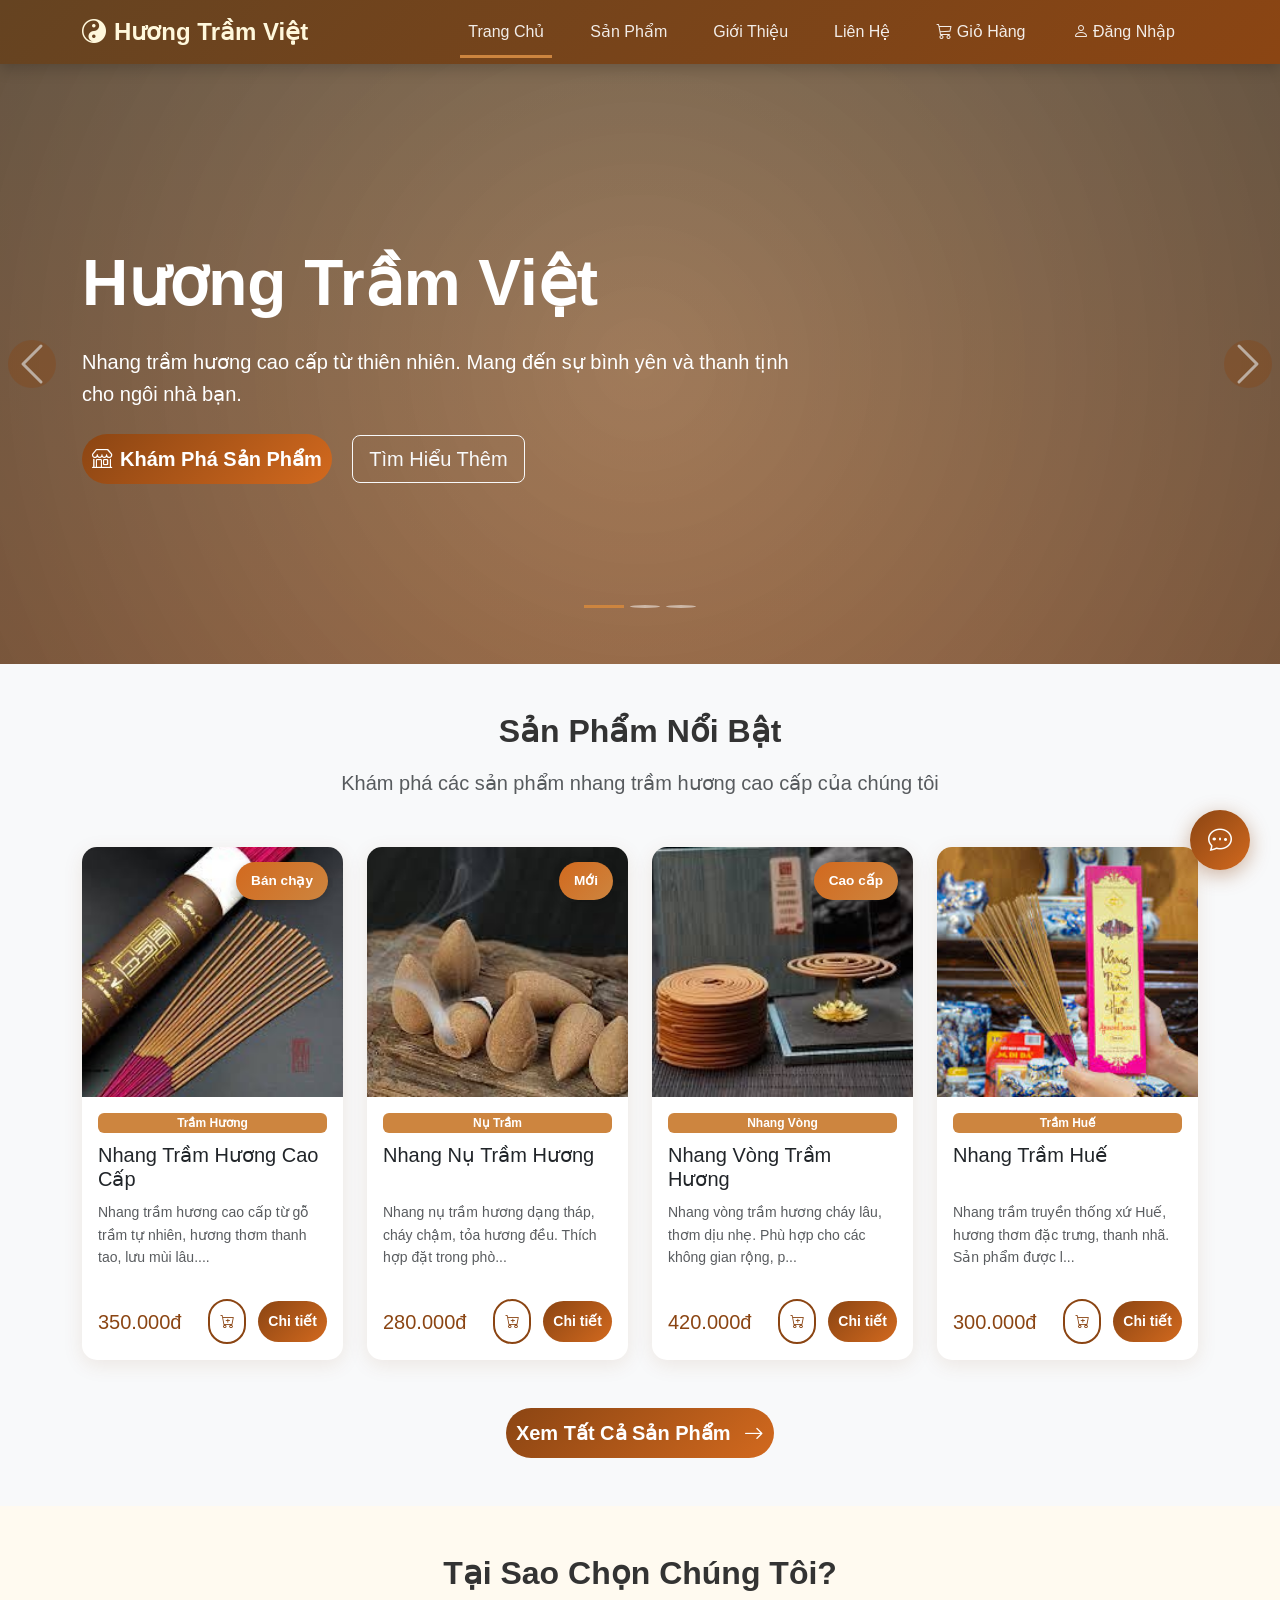
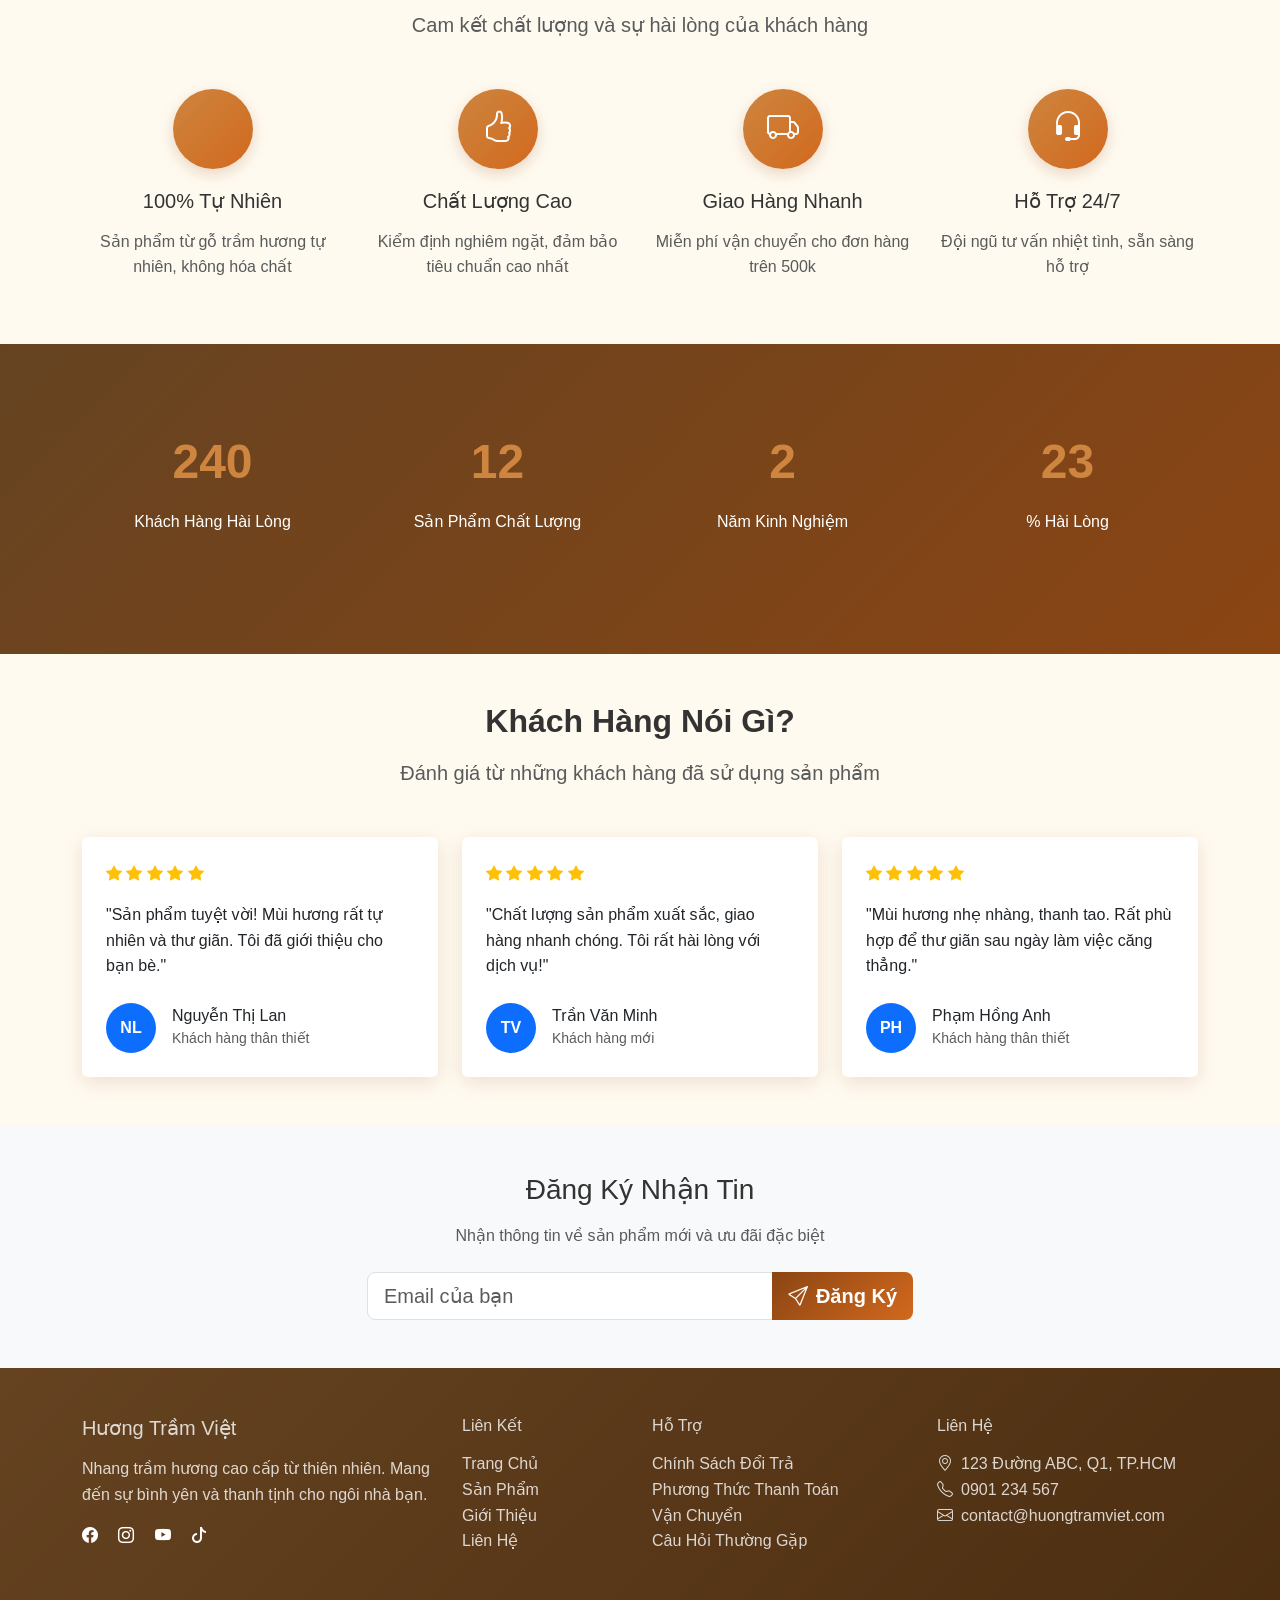
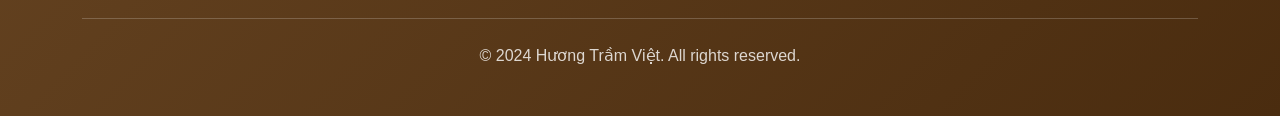
==== index.html @ 2c5effbd "first commit" ====
<!DOCTYPE html>
<html lang="vi">
<head>
    <meta charset="UTF-8">
    <meta name="viewport" content="width=device-width, initial-scale=1.0">
    <title>Hương Trầm Việt - Nhang Trầm Hương Cao Cấp</title>
    <link rel="icon" href="./img/logo0.png" type="image/png">
    <link href="https://cdn.jsdelivr.net/npm/bootstrap@5.3.2/dist/css/bootstrap.min.css" rel="stylesheet">
    <link rel="stylesheet" href="https://cdn.jsdelivr.net/npm/bootstrap-icons@1.11.1/font/bootstrap-icons.css">
    <link rel="stylesheet" href="css.css">
</head>
<body>
    <!-- Navbar -->
    <nav class="navbar navbar-expand-lg navbar-dark sticky-top">
        <div class="container">
            <a class="navbar-brand" href="index.html">
                <i class="bi bi-yin-yang me-2"></i>Hương Trầm Việt
            </a>
            <button class="navbar-toggler" type="button" data-bs-toggle="collapse" data-bs-target="#navbarNav">
                <span class="navbar-toggler-icon"></span>
            </button>
            <div class="collapse navbar-collapse" id="navbarNav">
                <ul class="navbar-nav ms-auto align-items-center">
                    <li class="nav-item">
                        <a class="nav-link active" href="index.html">Trang Chủ</a>
                    </li>
                    <li class="nav-item">
                        <a class="nav-link" href="product.html">Sản Phẩm</a>
                    </li>
                    <li class="nav-item">
                        <a class="nav-link" href="about.html">Giới Thiệu</a>
                    </li>
                    <li class="nav-item">
                        <a class="nav-link" href="contact.html">Liên Hệ</a>
                    </li>
                    <li class="nav-item">
                        <a class="nav-link position-relative" href="cart.html">
                            <i class="bi bi-cart3"></i> Giỏ Hàng
                            <span class="badge bg-danger" id="cartBadge" style="display: none;">0</span>
                        </a>
                    </li>
                    <li class="nav-item" id="guestSection">
                        <a class="nav-link btn btn-outline-light btn-sm ms-3" href="login.html">
                            <i class="bi bi-person"></i> Đăng Nhập
                        </a>
                    </li>
                    <li class="nav-item dropdown" id="userSection" style="display: none;">
                        <a class="nav-link dropdown-toggle" href="#" role="button" data-bs-toggle="dropdown">
                            <i class="bi bi-person-circle"></i> <span id="userNameDisplay"></span>
                        </a>
                        <ul class="dropdown-menu">
                            <li><a class="dropdown-item" href="#"><i class="bi bi-person"></i> Tài khoản</a></li>
                            <li><a class="dropdown-item" href="#"><i class="bi bi-box-seam"></i> Đơn hàng</a></li>
                            <li><hr class="dropdown-divider"></li>
                            <li><a class="dropdown-item" href="#" onclick="logout()"><i class="bi bi-box-arrow-right"></i> Đăng xuất</a></li>
                        </ul>
                    </li>
                </ul>
            </div>
        </div>
    </nav>

    <!-- Carousel Section -->
    <div id="heroCarousel" class="carousel slide carousel-fade" data-bs-ride="carousel">
        <div class="carousel-indicators">
            <button type="button" data-bs-target="#heroCarousel" data-bs-slide-to="0" class="active"></button>
            <button type="button" data-bs-target="#heroCarousel" data-bs-slide-to="1"></button>
            <button type="button" data-bs-target="#heroCarousel" data-bs-slide-to="2"></button>
        </div>
        <div class="carousel-inner">
            <div class="carousel-item active">
                <div class="hero" style="--bg-url: url('https://images.unsplash.com/photo-1628709353367-35f0bb07413d?w=400&auto=format&fit=crop&q=60&ixlib=rb-4.1.0&ixid=M3wxMjA3fDB8MHxzZWFyY2h8MTB8fGluY2Vuc2V8ZW58MHx8MHx8fDA%3D')">
                    <div class="container">
                        <div class="row">
                            <div class="col-lg-8 hero-content">
                                <h1 class="display-3 fw-bold mb-4">Hương Trầm Việt</h1>
                                <p class="lead mb-4">Nhang trầm hương cao cấp từ thiên nhiên. Mang đến sự bình yên và thanh tịnh cho ngôi nhà bạn.</p>
                                <div>
                                    <a href="product.html" class="btn btn-primary btn-lg me-3">
                                        <i class="bi bi-shop me-2"></i>Khám Phá Sản Phẩm
                                    </a>
                                    <a href="#features" class="btn btn-outline-light btn-lg">
                                        Tìm Hiểu Thêm
                                    </a>
                                </div>
                            </div>
                        </div>
                    </div>
                </div>
            </div>
            <div class="carousel-item">
                <div class="hero" style="--bg-url: url('https://images.unsplash.com/photo-1609137144813-7d9921338f24?w=1200&h=600&fit=crop')">
                    <div class="container">
                        <div class="row">
                            <div class="col-lg-8 hero-content">
                                <h1 class="display-3 fw-bold mb-4">Nhang Nụ Trầm</h1>
                                <p class="lead mb-4">Cháy chậm, tỏa hương đều. Thích hợp cho không gian văn phòng và phòng khách.</p>
                                <div class="d-flex flex-column flex-sm-row gap-2">
                                    <a href="product.html" class="btn btn-primary btn-lg me-3">
                                        <i class="bi bi-shop me-2"></i>Mua Ngay
                                    </a>
                                    <a href="#products" class="btn btn-outline-light btn-lg">
                                        Xem Chi Tiết
                                    </a>
                                </div>
                            </div>
                        </div>
                    </div>
                </div>
            </div>
            <div class="carousel-item">
                <div class="hero " style="--bg-url: url('https://images.unsplash.com/photo-1604881991720-f91add269bed?w=1200&h=600&fit=crop') ">
                    <div class="container">
                        <div class="row">
                            <div class="col-lg-8 hero-content">
                                <h1 class="display-3 fw-bold mb-4">Ưu Đãi Đặc Biệt</h1>
                                <p class="lead mb-4">Miễn phí vận chuyển cho đơn hàng trên 500.000đ. Áp dụng toàn quốc!</p>
                                <div>
                                    <a href="product.html" class="btn btn-primary btn-lg me-3">
                                        <i class="bi bi-gift me-2"></i>Nhận Ưu Đãi
                                    </a>
                                    <a href="contact.html" class="btn btn-outline-light btn-lg">
                                        Liên Hệ
                                    </a>
                                </div>
                            </div>
                        </div>
                    </div>
                </div>
            </div>
        </div>
        <button class="carousel-control-prev" type="button" data-bs-target="#heroCarousel" data-bs-slide="prev">
            <span class="carousel-control-prev-icon" aria-hidden="true"></span>
            <span class="visually-hidden">Previous</span>
        </button>
        <button class="carousel-control-next" type="button" data-bs-target="#heroCarousel" data-bs-slide="next">
            <span class="carousel-control-next-icon" aria-hidden="true"></span>
            <span class="visually-hidden">Next</span>
        </button>
    </div>


<!-- Products Section -->
<section id="products" class="py-5 bg-light">
        <div class="container">
            <div class="text-center mb-5 fade-in-section">
                <h2 class="fw-bold mb-3">Sản Phẩm Nổi Bật</h2>
                <p class="lead text-muted">Khám phá các sản phẩm nhang trầm hương cao cấp của chúng tôi</p>
            </div>
            <div class="row g-4" id="productGrid">
                <!-- Products will be loaded here by JavaScript -->
            </div>
            <div class="text-center mt-5">
                <a href="product.html" class="btn btn-primary btn-lg">
                    Xem Tất Cả Sản Phẩm <i class="bi bi-arrow-right ms-2"></i>
                </a>
            </div>
        </div>
</section>

<!-- Features Section -->
<section id="features" class="py-5">
        <div class="container">
            <div class="text-center mb-5 fade-in-section">
                <h2 class="fw-bold mb-3">Tại Sao Chọn Chúng Tôi?</h2>
                <p class="lead text-muted">Cam kết chất lượng và sự hài lòng của khách hàng</p>
            </div>
            <div class="row g-4">
                <div class="col-md-6 col-lg-3 fade-in-section">
                    <div class="text-center">
                        <div class="feature-icon">
                            <i class="bi bi-leaf text-white" style="font-size: 2rem;"></i>
                        </div>
                        <h5 class="mb-3">100% Tự Nhiên</h5>
                        <p class="text-muted">Sản phẩm từ gỗ trầm hương tự nhiên, không hóa chất</p>
                    </div>
                </div>
                <div class="col-md-6 col-lg-3 fade-in-section">
                    <div class="text-center">
                        <div class="feature-icon">
                            <i class="bi bi-hand-thumbs-up text-white" style="font-size: 2rem;"></i>
                        </div>
                        <h5 class="mb-3">Chất Lượng Cao</h5>
                        <p class="text-muted">Kiểm định nghiêm ngặt, đảm bảo tiêu chuẩn cao nhất</p>
                    </div>
                </div>
                <div class="col-md-6 col-lg-3 fade-in-section">
                    <div class="text-center">
                        <div class="feature-icon">
                            <i class="bi bi-truck text-white" style="font-size: 2rem;"></i>
                        </div>
                        <h5 class="mb-3">Giao Hàng Nhanh</h5>
                        <p class="text-muted">Miễn phí vận chuyển cho đơn hàng trên 500k</p>
                    </div>
                </div>
                <div class="col-md-6 col-lg-3 fade-in-section">
                    <div class="text-center">
                        <div class="feature-icon">
                            <i class="bi bi-headset text-white" style="font-size: 2rem;"></i>
                        </div>
                        <h5 class="mb-3">Hỗ Trợ 24/7</h5>
                        <p class="text-muted">Đội ngũ tư vấn nhiệt tình, sẵn sàng hỗ trợ</p>
                    </div>
                </div>
            </div>
        </div>
</section>



    <!-- Stats Section -->
    <section class="stats-section">
        <div class="container">
            <div class="row text-center">
                <div class="col-md-3 mb-4">
                    <div class="stat-number counter" data-target="1000">0</div>
                    <p class="mt-2">Khách Hàng Hài Lòng</p>
                </div>
                <div class="col-md-3 mb-4">
                    <div class="stat-number counter" data-target="50">0</div>
                    <p class="mt-2">Sản Phẩm Chất Lượng</p>
                </div>
                <div class="col-md-3 mb-4">
                    <div class="stat-number counter" data-target="10">0</div>
                    <p class="mt-2">Năm Kinh Nghiệm</p>
                </div>
                <div class="col-md-3 mb-4">
                    <div class="stat-number counter" data-target="99">0</div>
                    <p class="mt-2">% Hài Lòng</p>
                </div>
            </div>
        </div>
    </section>

    <!-- Testimonials Section -->
    <section class="py-5">
        <div class="container">
            <div class="text-center mb-5 fade-in-section">
                <h2 class="fw-bold mb-3">Khách Hàng Nói Gì?</h2>
                <p class="lead text-muted">Đánh giá từ những khách hàng đã sử dụng sản phẩm</p>
            </div>
            <div class="row g-4">
                <div class="col-md-4 fade-in-section">
                    <div class="card border-0 shadow-custom h-100">
                        <div class="card-body p-4">
                            <div class="mb-3">
                                <i class="bi bi-star-fill text-warning"></i>
                                <i class="bi bi-star-fill text-warning"></i>
                                <i class="bi bi-star-fill text-warning"></i>
                                <i class="bi bi-star-fill text-warning"></i>
                                <i class="bi bi-star-fill text-warning"></i>
                            </div>
                            <p class="mb-4">"Sản phẩm tuyệt vời! Mùi hương rất tự nhiên và thư giãn. Tôi đã giới thiệu cho bạn bè."</p>
                            <div class="d-flex align-items-center">
                                <div class="rounded-circle bg-primary text-white d-flex align-items-center justify-content-center" style="width: 50px; height: 50px;">
                                    <strong>NL</strong>
                                </div>
                                <div class="ms-3">
                                    <h6 class="mb-0">Nguyễn Thị Lan</h6>
                                    <small class="text-muted">Khách hàng thân thiết</small>
                                </div>
                            </div>
                        </div>
                    </div>
                </div>
                <div class="col-md-4 fade-in-section">
                    <div class="card border-0 shadow-custom h-100">
                        <div class="card-body p-4">
                            <div class="mb-3">
                                <i class="bi bi-star-fill text-warning"></i>
                                <i class="bi bi-star-fill text-warning"></i>
                                <i class="bi bi-star-fill text-warning"></i>
                                <i class="bi bi-star-fill text-warning"></i>
                                <i class="bi bi-star-fill text-warning"></i>
                            </div>
                            <p class="mb-4">"Chất lượng sản phẩm xuất sắc, giao hàng nhanh chóng. Tôi rất hài lòng với dịch vụ!"</p>
                            <div class="d-flex align-items-center">
                                <div class="rounded-circle bg-primary text-white d-flex align-items-center justify-content-center" style="width: 50px; height: 50px;">
                                    <strong>TV</strong>
                                </div>
                                <div class="ms-3">
                                    <h6 class="mb-0">Trần Văn Minh</h6>
                                    <small class="text-muted">Khách hàng mới</small>
                                </div>
                            </div>
                        </div>
                    </div>
                </div>
                <div class="col-md-4 fade-in-section">
                    <div class="card border-0 shadow-custom h-100">
                        <div class="card-body p-4">
                            <div class="mb-3">
                                <i class="bi bi-star-fill text-warning"></i>
                                <i class="bi bi-star-fill text-warning"></i>
                                <i class="bi bi-star-fill text-warning"></i>
                                <i class="bi bi-star-fill text-warning"></i>
                                <i class="bi bi-star-fill text-warning"></i>
                            </div>
                            <p class="mb-4">"Mùi hương nhẹ nhàng, thanh tao. Rất phù hợp để thư giãn sau ngày làm việc căng thẳng."</p>
                            <div class="d-flex align-items-center">
                                <div class="rounded-circle bg-primary text-white d-flex align-items-center justify-content-center" style="width: 50px; height: 50px;">
                                    <strong>PH</strong>
                                </div>
                                <div class="ms-3">
                                    <h6 class="mb-0">Phạm Hồng Anh</h6>
                                    <small class="text-muted">Khách hàng thân thiết</small>
                                </div>
                            </div>
                        </div>
                    </div>
                </div>
            </div>
        </div>
    </section>

    <!-- Newsletter Section -->
    <section class="py-5 bg-light">
        <div class="container">
            <div class="row justify-content-center">
                <div class="col-lg-6 text-center">
                    <h3 class="mb-3">Đăng Ký Nhận Tin</h3>
                    <p class="text-muted mb-4">Nhận thông tin về sản phẩm mới và ưu đãi đặc biệt</p>
                    <div class="input-group input-group-lg">
                        <input type="email" class="form-control" id="newsletterEmail" placeholder="Email của bạn">
                        <button class="btn btn-primary" type="button" id="newsletterBtn">
                            <i class="bi bi-send me-2"></i>Đăng Ký
                        </button>
                    </div>
                </div>
            </div>
        </div>
    </section>

<!-- Footer -->
<footer class="py-5">
        <div class="container">
            <div class="row">
                <div class="col-lg-4 mb-4">
                    <h5 class="mb-3">Hương Trầm Việt</h5>
                    <p>Nhang trầm hương cao cấp từ thiên nhiên. Mang đến sự bình yên và thanh tịnh cho ngôi nhà bạn.</p>
                    <div class="social-links mt-3">
                        <a href="#" class="text-white me-3"><i class="bi bi-facebook"></i></a>
                        <a href="#" class="text-white me-3"><i class="bi bi-instagram"></i></a>
                        <a href="#" class="text-white me-3"><i class="bi bi-youtube"></i></a>
                        <a href="#" class="text-white"><i class="bi bi-tiktok"></i></a>
                    </div>
                </div>
                <div class="col-lg-2 col-md-4 mb-4">
                    <h6 class="mb-3">Liên Kết</h6>
                    <ul class="list-unstyled">
                        <li><a href="index.html">Trang Chủ</a></li>
                        <li><a href="product.html">Sản Phẩm</a></li>
                        <li><a href="about.html">Giới Thiệu</a></li>
                        <li><a href="contact.html">Liên Hệ</a></li>
                    </ul>
                </div>
                <div class="col-lg-3 col-md-4 mb-4">
                    <h6 class="mb-3">Hỗ Trợ</h6>
                    <ul class="list-unstyled">
                        <li><a href="#">Chính Sách Đổi Trả</a></li>
                        <li><a href="#">Phương Thức Thanh Toán</a></li>
                        <li><a href="#">Vận Chuyển</a></li>
                        <li><a href="#">Câu Hỏi Thường Gặp</a></li>
                    </ul>
                </div>
                <div class="col-lg-3 col-md-4 mb-4">
                    <h6 class="mb-3">Liên Hệ</h6>
                    <ul class="list-unstyled">
                        <li><i class="bi bi-geo-alt me-2"></i>123 Đường ABC, Q1, TP.HCM</li>
                        <li><i class="bi bi-telephone me-2"></i>0901 234 567</li>
                        <li><i class="bi bi-envelope me-2"></i>contact@huongtramviet.com</li>
                    </ul>
                </div>
            </div>
            <hr class="my-4">
            <div class="text-center">
                <p class="mb-0">&copy; 2024 Hương Trầm Việt. All rights reserved.</p>
            </div>
        </div>
    </footer>

<!-- Product Modal -->
    <div class="modal fade" id="productModal" tabindex="-1">
        <div class="modal-dialog modal-lg modal-dialog-centered">
            <div class="modal-content">
                <div class="modal-header" style="background: linear-gradient(135deg, var(--dark-brown), var(--primary-color)); color: white;">
                    <h5 class="modal-title" id="modalProductName"></h5>
                    <button type="button" class="btn-close btn-close-white" data-bs-dismiss="modal"></button>
                </div>
                <div class="modal-body">
                    <div class="row">
                        <div class="col-md-6">
                            <img id="modalProductImage" src="" class="img-fluid rounded mb-3" alt="">
                        </div>
                        <div class="col-md-6">
                            <div class="mb-3">
                                <span class="badge" style="background-color: var(--accent-color);" id="modalProductCategory"></span>
                            </div>
                            <p id="modalProductDescription"></p>
                            <h6 class="fw-bold mt-4 mb-3">Thành phần:</h6>
                            <ul id="modalProductIngredients"></ul>
                            <div class="row mt-4">
                                <div class="col-6">
                                    <p class="mb-2"><i class="bi bi-box-seam text-primary me-2"></i><strong>Số lượng:</strong></p>
                                    <p id="modalProductQuantity"></p>
                                </div>
                                <div class="col-6">
                                    <p class="mb-2"><i class="bi bi-clock text-primary me-2"></i><strong>Thời gian cháy:</strong></p>
                                    <p id="modalProductBurnTime"></p>
                                </div>
                            </div>
                        </div>
                    </div>
                </div>
                <div class="modal-footer">
                    <div class="w-100 d-flex justify-content-between align-items-center">
                        <h4 class="mb-0 text-primary-custom" id="modalProductPrice"></h4>
                        <div>
                            <button type="button" class="btn btn-secondary" data-bs-dismiss="modal">Đóng</button>
                            <button type="button" class="btn btn-primary" id="modalAddToCartBtn">
                                <i class="bi bi-cart-plus me-2"></i>Thêm Vào Giỏ
                            </button>
                        </div>
                    </div>
                </div>
            </div>
        </div>
    </div>

    <script src="https://cdn.jsdelivr.net/npm/bootstrap@5.3.2/dist/js/bootstrap.bundle.min.js"></script>
    <script src="js/common.js"></script>
    <script src="js/index.js"></script>
    <script src="js/chatbox.js"></script>
</body>
</html>
---- css.css ----
/* ==================== GLOBAL STYLES ==================== */
* {
    margin: 0;
    padding: 0;
    box-sizing: border-box;
}

:root {
    --primary-color: #8B4513;
    --secondary-color: #D2691E;
    --accent-color: #CD853F;
    --dark-brown: #654321;
    --light-cream: #FFF8DC;
    --success-color: #28a745;
    --danger-color: #dc3545;
    --warning-color: #ffc107;
}

body {
    font-family: 'Segoe UI', Tahoma, Geneva, Verdana, sans-serif;
    line-height: 1.6;
    color: #333;
    background-color: #FFFAF0;
}

/* ==================== NAVBAR ==================== */
.navbar {
    background: linear-gradient(135deg, var(--dark-brown) 0%, var(--primary-color) 100%);
    box-shadow: 0 4px 15px rgba(0, 0, 0, 0.2);
}

.navbar-brand {
    font-size: 1.5rem;
    font-weight: 700;
    color: var(--light-cream) !important;
    transition: transform 0.3s ease;
}

.navbar-brand:hover {
    transform: scale(1.05);
}

.nav-link {
    color: rgba(255, 255, 255, 0.9) !important;
    font-weight: 500;
    margin: 0 15px;
    position: relative;
    transition: color 0.3s ease;
}

.nav-link::after {
    content: '';
    position: absolute;
    bottom: -5px;
    left: 0;
    width: 0;
    height: 3px;
    background-color: var(--accent-color);
    transition: width 0.3s ease;
}

.nav-link:hover::after,
.nav-link.active::after {
    width: 100%;
}

.navbar .badge {
    position: absolute;
    top: -5px;
    right: -10px;
    background-color: var(--danger-color);
    border-radius: 50%;
    padding: 3px 7px;
    font-size: 0.7rem;
}

/* ==================== HERO SECTION ==================== */
.hero {
    background: linear-gradient(rgba(101, 67, 33, 0.7), rgba(139, 69, 19, 0.7)),var(--bg-url);;
    min-height: 600px;
    display: flex;
    align-items: center;
    color: white;
    position: relative;
    overflow: hidden;
    background-position: center;
    background-size: cover;
    background-repeat: no-repeat;
}

.hero::before {
    content: '';
    position: absolute;
    top: 0;
    left: 0;
    right: 0;
    bottom: 0;
    background: radial-gradient(circle at center, transparent 0%, rgba(0,0,0,0.3) 100%);
}

.hero-content {
    position: relative;
    z-index: 1;
    animation: fadeInUp 1s ease;
}

@keyframes fadeInUp {
    from {
        opacity: 0;
        transform: translateY(30px);
    }
    to {
        opacity: 1;
        transform: translateY(0);
    }
}

/* ==================== CARDS ==================== */
.product-card {
    display: flex;
    height: 100%;
    border: none;
    border-radius: 15px;
    overflow: hidden;
    transition: all 0.4s ease;
    background: white;
    box-shadow: 0 5px 20px rgba(139, 69, 19, 0.1);
}

.product-card:hover {
    transform: translateY(-10px);
    box-shadow: 0 15px 40px rgba(139, 69, 19, 0.2);
}

.product-card img {
    height: 250px;
    object-fit: cover;
    transition: transform 0.4s ease;
}

.product-card:hover img {
    transform: scale(1.1);
}

/* Đảm bảo card-body chiếm hết không gian còn lại */
.product-card .card-body {
    display: flex;
    flex-direction: column;
    flex: 1;
}

/* Đặt chiều cao tối thiểu cho tiêu đề để cân đối */
.product-card .card-title {
    min-height: 48px;
    margin-bottom: 10px;
}

/* Phần mô tả sẽ chiếm không gian linh hoạt */
.product-card .card-text {
    flex: 1;
    min-height: 60px;
    margin-bottom: 15px;
}

/* Đẩy phần giá và nút xuống dưới cùng */
.product-card .d-flex.justify-content-between.align-items-center {
    margin-top: auto;
}

.product-badge {
    position: absolute;
    top: 15px;
    right: 15px;
    background: linear-gradient(135deg, var(--secondary-color), var(--accent-color));
    color: white;
    padding: 8px 15px;
    border-radius: 25px;
    font-size: 0.85rem;
    font-weight: 600;
    box-shadow: 0 3px 10px rgba(0,0,0,0.2);
}

/* ==================== BUTTONS ==================== */
.btn-primary {
    background: linear-gradient(135deg, var(--primary-color) 0%, var(--secondary-color) 100%);
    border: none;
    border-radius: 30px;
    padding: 10px 10px;
    font-weight: 600;
    transition: all 0.3s ease;
}

.btn-primary:hover {
    background: linear-gradient(135deg, var(--secondary-color) 0%, var(--primary-color) 100%);
    transform: translateY(-3px);
    box-shadow: 0 8px 20px rgba(139, 69, 19, 0.3);
}

.btn-outline-primary {
    border: 2px solid var(--primary-color);
    color: var(--primary-color);
    border-radius: 30px;
    padding: 10px 10px;
    font-weight: 600;
    transition: all 0.3s ease;
}

.btn-outline-primary:hover {
    background: var(--primary-color);
    color: white;
    transform: translateY(-3px);
}

/* ==================== FEATURE ICONS ==================== */
.feature-icon {
    width: 80px;
    height: 80px;
    background: linear-gradient(135deg, var(--accent-color), var(--secondary-color));
    border-radius: 50%;
    display: flex;
    align-items: center;
    justify-content: center;
    margin: 0 auto 20px;
    box-shadow: 0 5px 15px rgba(139, 69, 19, 0.2);
}

/* ==================== STATS SECTION ==================== */
.stats-section {
    background: linear-gradient(135deg, var(--dark-brown) 0%, var(--primary-color) 100%);
    color: white;
    padding: 80px 0;
}

.stat-number {
    font-size: 3rem;
    font-weight: 700;
    color: var(--accent-color);
}

/* ==================== FOOTER ==================== */
footer {
    background: linear-gradient(135deg, var(--dark-brown) 0%, #4a2c0f 100%);
    color: rgba(255, 255, 255, 0.8);
}

footer a {
    color: rgba(255, 255, 255, 0.8);
    text-decoration: none;
    transition: color 0.3s ease;
}

footer a:hover {
    color: var(--accent-color);
}

/* ==================== ANIMATIONS ==================== */
.fade-in-section {
    opacity: 0;
    transform: translateY(30px);
    transition: all 0.6s ease;
}

.fade-in-section.visible {
    opacity: 1;
    transform: translateY(0);
}

/* ==================== CART STYLES ==================== */
.cart-item {
    background: white;
    border-radius: 10px;
    padding: 20px;
    margin-bottom: 15px;
    box-shadow: 0 3px 10px rgba(0,0,0,0.1);
    transition: all 0.3s ease;
}

.cart-item:hover {
    box-shadow: 0 5px 20px rgba(0,0,0,0.15);
}

.cart-item img {
    width: 100px;
    height: 100px;
    object-fit: cover;
    border-radius: 10px;
}

.quantity-input {
    width: 60px;
    text-align: center;
    border: 1px solid #ddd;
    border-radius: 5px;
    padding: 5px;
}

.cart-summary {
    background: white;
    border-radius: 15px;
    padding: 30px;
    box-shadow: 0 5px 20px rgba(139, 69, 19, 0.1);
    sticky: top;
    top: 20px;
}

/* ==================== CHATBOX STYLES ==================== */
.chatbox-toggle {
    position: fixed;
    bottom: 30px;
    right: 30px;
    width: 60px;
    height: 60px;
    background: linear-gradient(135deg, var(--primary-color), var(--secondary-color));
    border-radius: 50%;
    display: flex;
    align-items: center;
    justify-content: center;
    color: white;
    font-size: 24px;
    cursor: pointer;
    box-shadow: 0 5px 20px rgba(139, 69, 19, 0.4);
    z-index: 1000;
    transition: all 0.3s ease;
}

.chatbox-toggle:hover {
    transform: scale(1.1);
    box-shadow: 0 8px 25px rgba(139, 69, 19, 0.5);
}

.chatbox-container {
    position: fixed;
    bottom: 100px;
    right: 30px;
    width: 350px;
    height: 500px;
    background: white;
    border-radius: 15px;
    box-shadow: 0 10px 40px rgba(0,0,0,0.3);
    display: none;
    flex-direction: column;
    z-index: 999;
    overflow: hidden;
}

.chatbox-container.active {
    display: flex;
}

.chatbox-header {
    background: linear-gradient(135deg, var(--primary-color), var(--secondary-color));
    color: white;
    padding: 20px;
    display: flex;
    justify-content: space-between;
    align-items: center;
}

.chatbox-body {
    flex: 1;
    padding: 20px;
    overflow-y: auto;
    background: #f8f9fa;
}

.chat-message {
    margin-bottom: 15px;
    display: flex;
    flex-direction: column;
}

.chat-message.user {
    align-items: flex-end;
}

.chat-message.bot {
    align-items: flex-start;
}

.message-bubble {
    max-width: 70%;
    padding: 10px 15px;
    border-radius: 15px;
    word-wrap: break-word;
}

.chat-message.user .message-bubble {
    background: var(--primary-color);
    color: white;
}

.chat-message.bot .message-bubble {
    background: white;
    color: #333;
    box-shadow: 0 2px 5px rgba(0,0,0,0.1);
}

.chatbox-footer {
    padding: 15px;
    background: white;
    border-top: 1px solid #eee;
}

.chatbox-input {
    display: flex;
    gap: 10px;
}

.chatbox-input input {
    flex: 1;
    padding: 10px 15px;
    border: 1px solid #ddd;
    border-radius: 25px;
    outline: none;
}

.chatbox-input button {
    width: 40px;
    height: 40px;
    border-radius: 50%;
    border: none;
    background: var(--primary-color);
    color: white;
    cursor: pointer;
    transition: all 0.3s ease;
}

.chatbox-input button:hover {
    background: var(--secondary-color);
    transform: scale(1.1);
}

/* ==================== LOGIN/AUTH STYLES ==================== */
.auth-container {
    min-height: 100vh;
    display: flex;
    align-items: center;
    justify-content: center;
    background: linear-gradient(135deg, var(--light-cream) 0%, #e8d5c4 100%);
}

.auth-card {
    background: white;
    border-radius: 20px;
    box-shadow: 0 10px 40px rgba(139, 69, 19, 0.2);
    overflow: hidden;
    max-width: 400px;
    width: 100%;
}

.auth-header {
    background: linear-gradient(135deg, var(--primary-color), var(--secondary-color));
    color: white;
    padding: 30px;
    text-align: center;
}

.auth-body {
    padding: 40px;
}

.form{
     background: linear-gradient(135deg, #ffd96f,#b6caf5,#fcb280);
}

.form-control:focus {
    border-color: var(--accent-color);
    box-shadow: 0 0 0 0.2rem rgba(205, 133, 63, 0.25);
}

/* ==================== CHECKOUT STYLES ==================== */
.checkout-section {
    background: white;
    border-radius: 15px;
    padding: 30px;
    margin-bottom: 20px;
    box-shadow: 0 3px 15px rgba(0,0,0,0.1);
}

.checkout-section h4 {
    color: var(--primary-color);
    margin-bottom: 20px;
    padding-bottom: 10px;
    border-bottom: 2px solid var(--accent-color);
}

.order-summary-item {
    display: flex;
    justify-content: space-between;
    padding: 10px 0;
    border-bottom: 1px solid #eee;
}

.order-total {
    font-size: 1.5rem;
    font-weight: 700;
    color: var(--primary-color);
    padding-top: 15px;
    margin-top: 15px;
    border-top: 2px solid var(--dark-brown);
}

/* ==================== RESPONSIVE ==================== */
@media (max-width: 768px) {
    .hero {
        min-height: 400px;
    }
    
    .chatbox-container {
        width: 90%;
        right: 5%;
    }
    
    .cart-item img {
        width: 80px;
        height: 80px;
    }
    
    .stat-number {
        font-size: 2rem;
    }
}

/* ==================== UTILITY CLASSES ==================== */
.text-primary-custom {
    color: var(--primary-color);
}

.bg-primary-custom {
    background: var(--primary-color);
}

.border-primary-custom {
    border-color: var(--primary-color);
}

.shadow-custom {
    box-shadow: 0 5px 20px rgba(139, 69, 19, 0.15);
}

/* ==================== CAROUSEL STYLES ==================== */
.carousel-item {
    height: 600px;
}

.carousel-item .hero {
    height: 100%;
    min-height: 600px;
}

.carousel-fade .carousel-item {
    opacity: 0;
    transition-duration: 0.6s;
    transition-property: opacity;
}

.carousel-fade .carousel-item.active,
.carousel-fade .carousel-item-next.carousel-item-start,
.carousel-fade .carousel-item-prev.carousel-item-end {
    opacity: 1;
}

.carousel-fade .active.carousel-item-start,
.carousel-fade .active.carousel-item-end {
    opacity: 0;
}

.carousel-control-prev,
.carousel-control-next {
    width: 5%;
}

.carousel-control-prev-icon,
.carousel-control-next-icon {
    width: 3rem;
    height: 3rem;
    background-color: rgba(139, 69, 19, 0.7);
    border-radius: 50%;
    padding: 10px;
}

.carousel-control-prev-icon:hover,
.carousel-control-next-icon:hover {
    background-color: rgba(139, 69, 19, 0.9);
}

.carousel-indicators {
    bottom: 30px;
}

.carousel-indicators button {
    width: 12px;
    height: 12px;
    border-radius: 50%;
    background-color: rgba(255, 255, 255, 0.5);
    border: 2px solid transparent;
    transition: all 0.3s ease;
}

.carousel-indicators button.active {
    width: 40px;
    border-radius: 10px;
    background-color: var(--accent-color);
}

/* ==================== RESPONSIVE CAROUSEL ==================== */
@media (max-width: 768px) {
    .carousel-item {
        height: 400px;
    }
    
    .carousel-item .hero {
        min-height: 400px;
    }
    
    .hero-content h1 {
        font-size: 2rem !important;
    }
    
    .hero-content .lead {
        font-size: 1rem;
    }
}
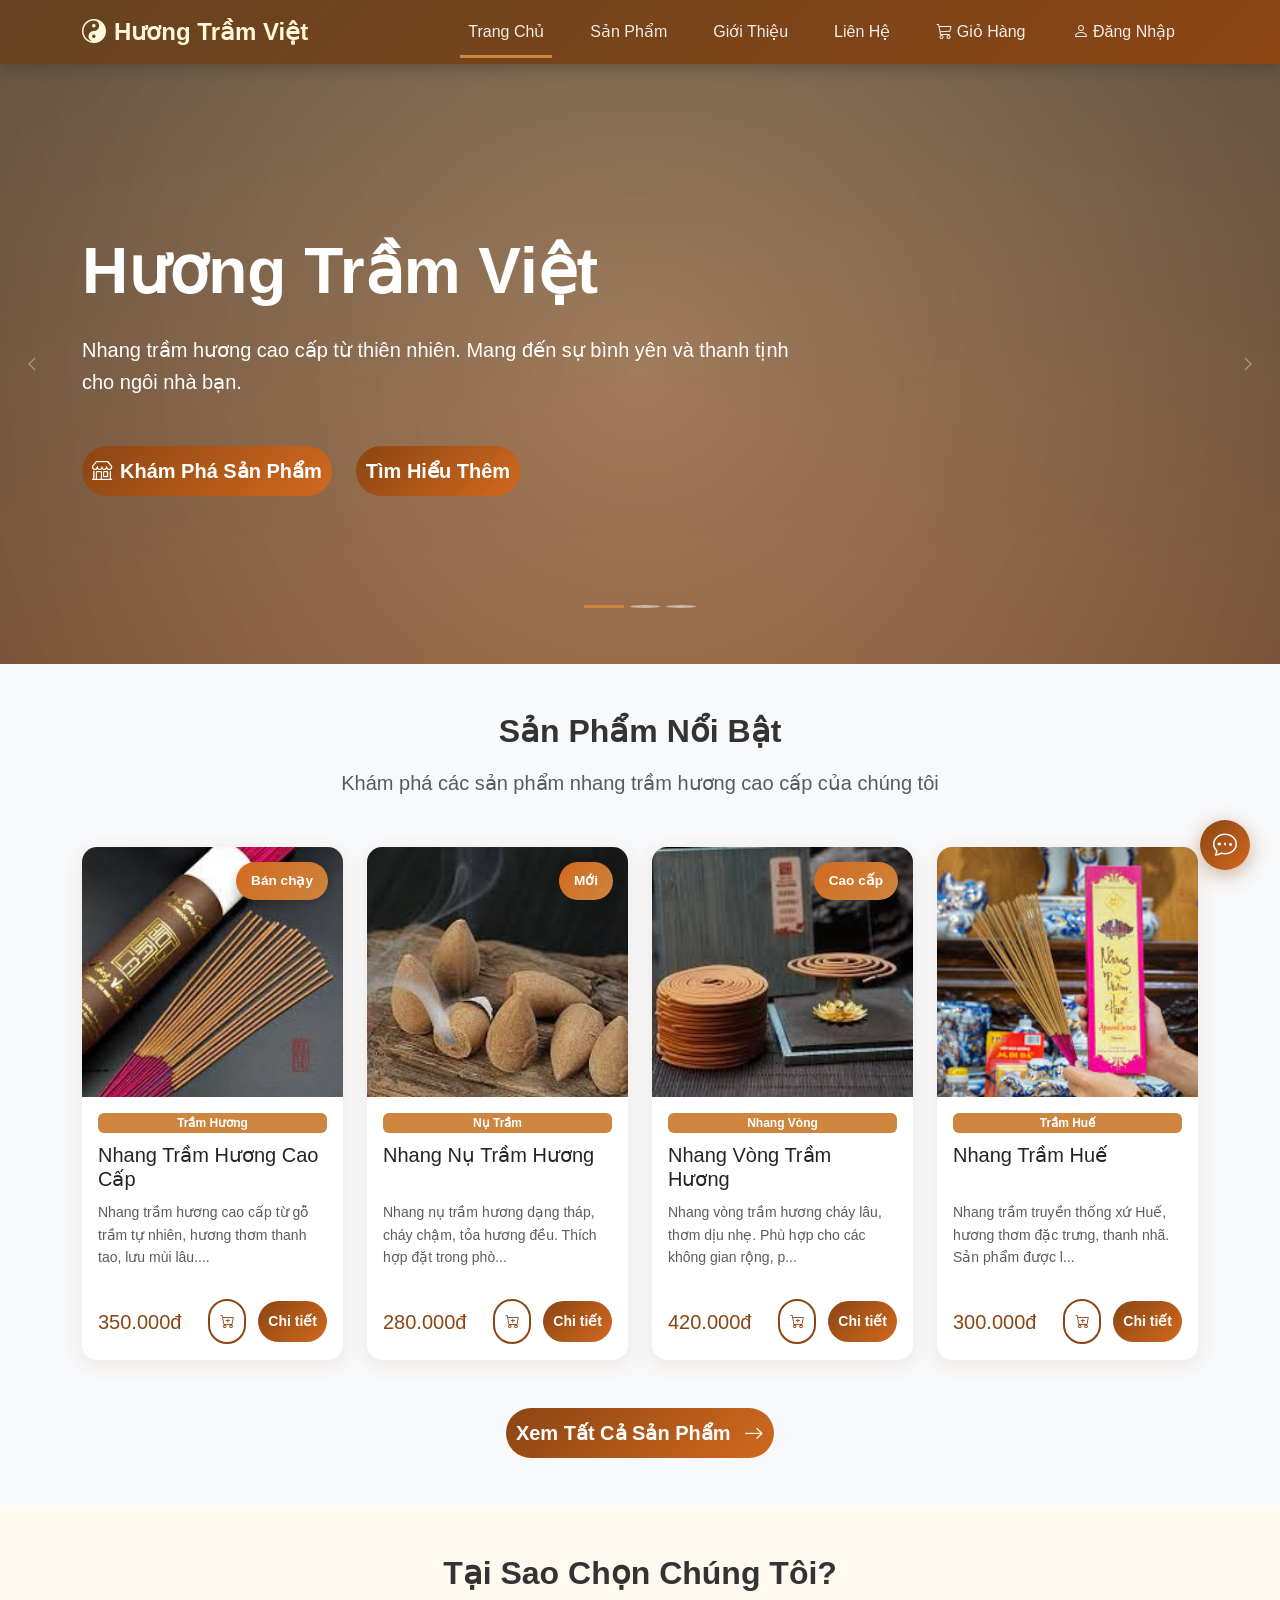
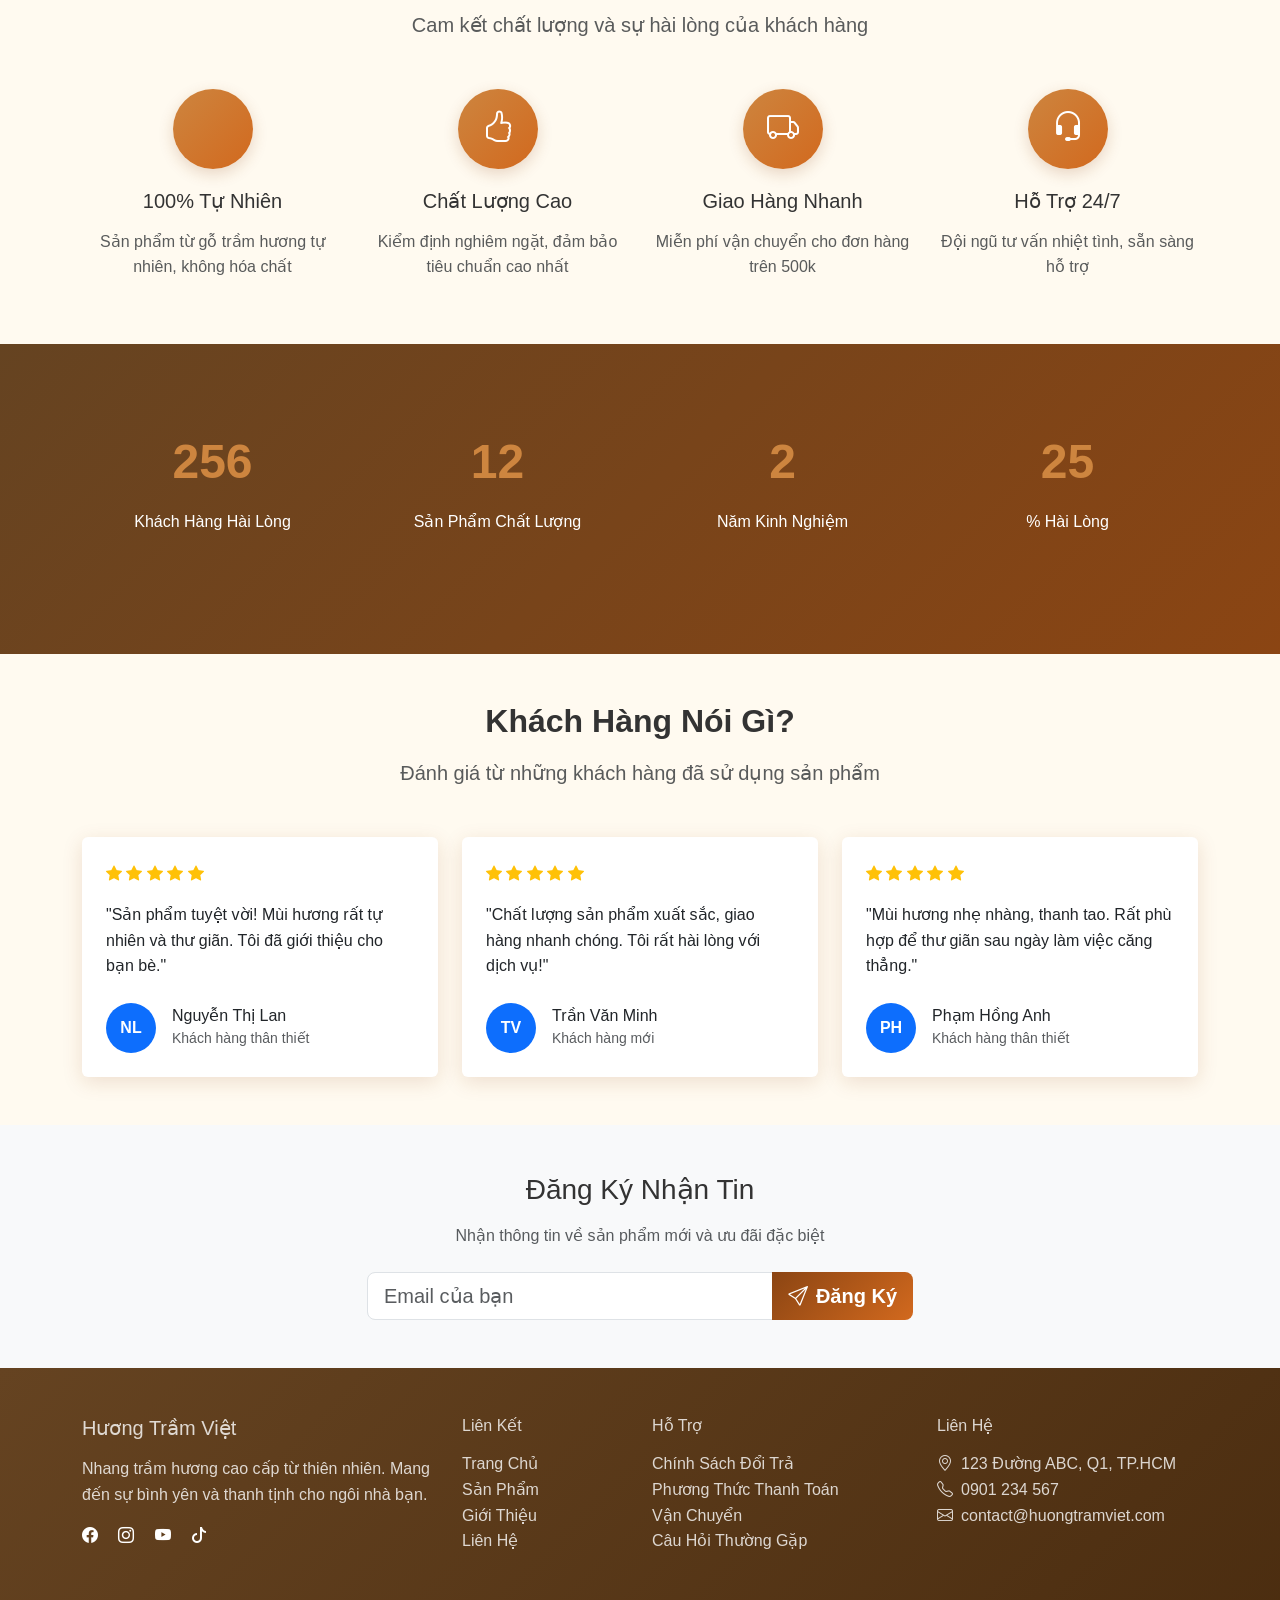
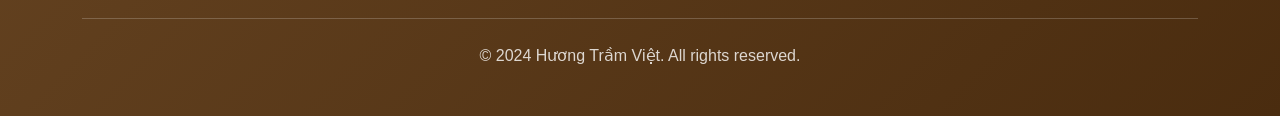
==== commit 924aaffe: "1.1" ====
--- a/index.html
+++ b/index.html
@@ -74,12 +74,12 @@
                         <div class="row">
                             <div class="col-lg-8 hero-content">
                                 <h1 class="display-3 fw-bold mb-4">Hương Trầm Việt</h1>
-                                <p class="lead mb-4">Nhang trầm hương cao cấp từ thiên nhiên. Mang đến sự bình yên và thanh tịnh cho ngôi nhà bạn.</p>
-                                <div>
+                                <p class="lead mb-5">Nhang trầm hương cao cấp từ thiên nhiên. Mang đến sự bình yên và thanh tịnh cho ngôi nhà bạn.</p>
+                                <div class="d-flex flex-column flex-sm-row gap-2">
                                     <a href="product.html" class="btn btn-primary btn-lg me-3">
                                         <i class="bi bi-shop me-2"></i>Khám Phá Sản Phẩm
                                     </a>
-                                    <a href="#features" class="btn btn-outline-light btn-lg">
+                                    <a href="#features" class="btn btn-primary btn-lg me-3">
                                         Tìm Hiểu Thêm
                                     </a>
                                 </div>
@@ -99,7 +99,7 @@
                                     <a href="product.html" class="btn btn-primary btn-lg me-3">
                                         <i class="bi bi-shop me-2"></i>Mua Ngay
                                     </a>
-                                    <a href="#products" class="btn btn-outline-light btn-lg">
+                                    <a href="#products" class="btn btn-primary btn-lg me-3">
                                         Xem Chi Tiết
                                     </a>
                                 </div>
@@ -115,11 +115,11 @@
                             <div class="col-lg-8 hero-content">
                                 <h1 class="display-3 fw-bold mb-4">Ưu Đãi Đặc Biệt</h1>
                                 <p class="lead mb-4">Miễn phí vận chuyển cho đơn hàng trên 500.000đ. Áp dụng toàn quốc!</p>
-                                <div>
+                                <div class="d-flex flex-column flex-sm-row gap-2">
                                     <a href="product.html" class="btn btn-primary btn-lg me-3">
                                         <i class="bi bi-gift me-2"></i>Nhận Ưu Đãi
                                     </a>
-                                    <a href="contact.html" class="btn btn-outline-light btn-lg">
+                                    <a href="contact.html" class="btn btn-primary btn-lg me-3">
                                         Liên Hệ
                                     </a>
                                 </div>
--- a/css.css
+++ b/css.css
@@ -1,623 +1,763 @@
 /* ==================== GLOBAL STYLES ==================== */
 * {
-    margin: 0;
-    padding: 0;
-    box-sizing: border-box;
+  margin: 0;
+  padding: 0;
+  box-sizing: border-box;
 }
 
 :root {
-    --primary-color: #8B4513;
-    --secondary-color: #D2691E;
-    --accent-color: #CD853F;
-    --dark-brown: #654321;
-    --light-cream: #FFF8DC;
-    --success-color: #28a745;
-    --danger-color: #dc3545;
-    --warning-color: #ffc107;
+  --primary-color: #8b4513;
+  --secondary-color: #d2691e;
+  --accent-color: #cd853f;
+  --dark-brown: #654321;
+  --light-cream: #fff8dc;
+  --success-color: #28a745;
+  --danger-color: #dc3545;
+  --warning-color: #ffc107;
 }
 
 body {
-    font-family: 'Segoe UI', Tahoma, Geneva, Verdana, sans-serif;
-    line-height: 1.6;
-    color: #333;
-    background-color: #FFFAF0;
+  font-family: "Segoe UI", Tahoma, Geneva, Verdana, sans-serif;
+  line-height: 1.6;
+  color: #333;
+  background-color: #fffaf0;
 }
 
 /* ==================== NAVBAR ==================== */
 .navbar {
-    background: linear-gradient(135deg, var(--dark-brown) 0%, var(--primary-color) 100%);
-    box-shadow: 0 4px 15px rgba(0, 0, 0, 0.2);
+  background: linear-gradient(
+    135deg,
+    var(--dark-brown) 0%,
+    var(--primary-color) 100%
+  );
+  box-shadow: 0 4px 15px rgba(0, 0, 0, 0.2);
 }
 
 .navbar-brand {
-    font-size: 1.5rem;
-    font-weight: 700;
-    color: var(--light-cream) !important;
-    transition: transform 0.3s ease;
+  font-size: 1.5rem;
+  font-weight: 700;
+  color: var(--light-cream) !important;
+  transition: transform 0.3s ease;
 }
 
 .navbar-brand:hover {
-    transform: scale(1.05);
+  transform: scale(1.05);
 }
 
 .nav-link {
-    color: rgba(255, 255, 255, 0.9) !important;
-    font-weight: 500;
-    margin: 0 15px;
-    position: relative;
-    transition: color 0.3s ease;
+  color: rgba(255, 255, 255, 0.9) !important;
+  font-weight: 500;
+  margin: 0 15px;
+  position: relative;
+  transition: color 0.3s ease;
 }
 
 .nav-link::after {
-    content: '';
-    position: absolute;
-    bottom: -5px;
-    left: 0;
-    width: 0;
-    height: 3px;
-    background-color: var(--accent-color);
-    transition: width 0.3s ease;
+  content: "";
+  position: absolute;
+  bottom: -5px;
+  left: 0;
+  width: 0;
+  height: 3px;
+  background-color: var(--accent-color);
+  transition: width 0.3s ease;
 }
 
 .nav-link:hover::after,
 .nav-link.active::after {
-    width: 100%;
+  width: 100%;
 }
 
 .navbar .badge {
-    position: absolute;
-    top: -5px;
-    right: -10px;
-    background-color: var(--danger-color);
-    border-radius: 50%;
-    padding: 3px 7px;
-    font-size: 0.7rem;
+  position: absolute;
+  top: -5px;
+  right: -10px;
+  background-color: var(--danger-color);
+  border-radius: 50%;
+  padding: 3px 7px;
+  font-size: 0.7rem;
 }
 
 /* ==================== HERO SECTION ==================== */
 .hero {
-    background: linear-gradient(rgba(101, 67, 33, 0.7), rgba(139, 69, 19, 0.7)),var(--bg-url);;
-    min-height: 600px;
-    display: flex;
-    align-items: center;
-    color: white;
-    position: relative;
-    overflow: hidden;
-    background-position: center;
-    background-size: cover;
-    background-repeat: no-repeat;
+  background:
+    linear-gradient(rgba(101, 67, 33, 0.7), rgba(139, 69, 19, 0.7)),
+    var(--bg-url);
+  min-height: 600px;
+  display: flex;
+  align-items: center;
+  color: white;
+  position: relative;
+  overflow: hidden;
+  background-position: center;
+  background-size: cover;
+  background-repeat: no-repeat;
 }
 
 .hero::before {
-    content: '';
-    position: absolute;
-    top: 0;
-    left: 0;
-    right: 0;
-    bottom: 0;
-    background: radial-gradient(circle at center, transparent 0%, rgba(0,0,0,0.3) 100%);
+  content: "";
+  position: absolute;
+  top: 0;
+  left: 0;
+  right: 0;
+  bottom: 0;
+  background: radial-gradient(
+    circle at center,
+    transparent 0%,
+    rgba(0, 0, 0, 0.3) 100%
+  );
 }
 
 .hero-content {
-    position: relative;
-    z-index: 1;
-    animation: fadeInUp 1s ease;
+  position: relative;
+  z-index: 1;
+  animation: fadeInUp 1s ease;
 }
 
 @keyframes fadeInUp {
-    from {
-        opacity: 0;
-        transform: translateY(30px);
-    }
-    to {
-        opacity: 1;
-        transform: translateY(0);
-    }
+  from {
+    opacity: 0;
+    transform: translateY(30px);
+  }
+  to {
+    opacity: 1;
+    transform: translateY(0);
+  }
 }
 
 /* ==================== CARDS ==================== */
 .product-card {
-    display: flex;
-    height: 100%;
-    border: none;
-    border-radius: 15px;
-    overflow: hidden;
-    transition: all 0.4s ease;
-    background: white;
-    box-shadow: 0 5px 20px rgba(139, 69, 19, 0.1);
+  display: flex;
+  height: 100%;
+  border: none;
+  border-radius: 15px;
+  overflow: hidden;
+  transition: all 0.4s ease;
+  background: white;
+  box-shadow: 0 5px 20px rgba(139, 69, 19, 0.1);
 }
 
 .product-card:hover {
-    transform: translateY(-10px);
-    box-shadow: 0 15px 40px rgba(139, 69, 19, 0.2);
+  transform: translateY(-10px);
+  box-shadow: 0 15px 40px rgba(139, 69, 19, 0.2);
 }
 
 .product-card img {
-    height: 250px;
-    object-fit: cover;
-    transition: transform 0.4s ease;
+  height: 250px;
+  object-fit: cover;
+  transition: transform 0.4s ease;
 }
 
 .product-card:hover img {
-    transform: scale(1.1);
+  transform: scale(1.1);
 }
 
 /* Đảm bảo card-body chiếm hết không gian còn lại */
 .product-card .card-body {
-    display: flex;
-    flex-direction: column;
-    flex: 1;
+  display: flex;
+  flex-direction: column;
+  flex: 1;
 }
 
 /* Đặt chiều cao tối thiểu cho tiêu đề để cân đối */
 .product-card .card-title {
-    min-height: 48px;
-    margin-bottom: 10px;
+  min-height: 48px;
+  margin-bottom: 10px;
 }
 
 /* Phần mô tả sẽ chiếm không gian linh hoạt */
 .product-card .card-text {
-    flex: 1;
-    min-height: 60px;
-    margin-bottom: 15px;
+  flex: 1;
+  min-height: 60px;
+  margin-bottom: 15px;
 }
 
 /* Đẩy phần giá và nút xuống dưới cùng */
 .product-card .d-flex.justify-content-between.align-items-center {
-    margin-top: auto;
+  margin-top: auto;
 }
 
 .product-badge {
-    position: absolute;
-    top: 15px;
-    right: 15px;
-    background: linear-gradient(135deg, var(--secondary-color), var(--accent-color));
-    color: white;
-    padding: 8px 15px;
-    border-radius: 25px;
-    font-size: 0.85rem;
-    font-weight: 600;
-    box-shadow: 0 3px 10px rgba(0,0,0,0.2);
+  position: absolute;
+  top: 15px;
+  right: 15px;
+  background: linear-gradient(
+    135deg,
+    var(--secondary-color),
+    var(--accent-color)
+  );
+  color: white;
+  padding: 8px 15px;
+  border-radius: 25px;
+  font-size: 0.85rem;
+  font-weight: 600;
+  box-shadow: 0 3px 10px rgba(0, 0, 0, 0.2);
 }
 
 /* ==================== BUTTONS ==================== */
 .btn-primary {
-    background: linear-gradient(135deg, var(--primary-color) 0%, var(--secondary-color) 100%);
-    border: none;
-    border-radius: 30px;
-    padding: 10px 10px;
-    font-weight: 600;
-    transition: all 0.3s ease;
+  background: linear-gradient(
+    135deg,
+    var(--primary-color) 0%,
+    var(--secondary-color) 100%
+  );
+  border: none;
+  border-radius: 30px;
+  padding: 10px 10px;
+  font-weight: 600;
+  transition: all 0.3s ease;
 }
 
 .btn-primary:hover {
-    background: linear-gradient(135deg, var(--secondary-color) 0%, var(--primary-color) 100%);
-    transform: translateY(-3px);
-    box-shadow: 0 8px 20px rgba(139, 69, 19, 0.3);
+  background: linear-gradient(
+    135deg,
+    var(--secondary-color) 0%,
+    var(--primary-color) 100%
+  );
+  transform: translateY(-3px);
+  box-shadow: 0 8px 20px rgba(139, 69, 19, 0.3);
 }
 
 .btn-outline-primary {
-    border: 2px solid var(--primary-color);
-    color: var(--primary-color);
-    border-radius: 30px;
-    padding: 10px 10px;
-    font-weight: 600;
-    transition: all 0.3s ease;
+  border: 2px solid var(--primary-color);
+  color: var(--primary-color);
+  border-radius: 30px;
+  padding: 10px 10px;
+  font-weight: 600;
+  transition: all 0.3s ease;
 }
 
 .btn-outline-primary:hover {
-    background: var(--primary-color);
-    color: white;
-    transform: translateY(-3px);
+  background: var(--primary-color);
+  color: white;
+  transform: translateY(-3px);
 }
 
 /* ==================== FEATURE ICONS ==================== */
 .feature-icon {
+  width: 80px;
+  height: 80px;
+  background: linear-gradient(
+    135deg,
+    var(--accent-color),
+    var(--secondary-color)
+  );
+  border-radius: 50%;
+  display: flex;
+  align-items: center;
+  justify-content: center;
+  margin: 0 auto 20px;
+  box-shadow: 0 5px 15px rgba(139, 69, 19, 0.2);
+}
+
+/* ==================== STATS SECTION ==================== */
+.stats-section {
+  background: linear-gradient(
+    135deg,
+    var(--dark-brown) 0%,
+    var(--primary-color) 100%
+  );
+  color: white;
+  padding: 80px 0;
+}
+
+.stat-number {
+  font-size: 3rem;
+  font-weight: 700;
+  color: var(--accent-color);
+}
+
+/* ==================== FOOTER ==================== */
+footer {
+  background: linear-gradient(135deg, var(--dark-brown) 0%, #4a2c0f 100%);
+  color: rgba(255, 255, 255, 0.8);
+}
+
+footer a {
+  color: rgba(255, 255, 255, 0.8);
+  text-decoration: none;
+  transition: color 0.3s ease;
+}
+
+footer a:hover {
+  color: var(--accent-color);
+}
+
+/* ==================== ANIMATIONS ==================== */
+.fade-in-section {
+  opacity: 0;
+  transform: translateY(30px);
+  transition: all 0.6s ease;
+}
+
+.fade-in-section.visible {
+  opacity: 1;
+  transform: translateY(0);
+}
+
+/* ==================== CART STYLES ==================== */
+.cart-item {
+  background: white;
+  border-radius: 10px;
+  padding: 20px;
+  margin-bottom: 15px;
+  box-shadow: 0 3px 10px rgba(0, 0, 0, 0.1);
+  transition: all 0.3s ease;
+}
+
+.cart-item:hover {
+  box-shadow: 0 5px 20px rgba(0, 0, 0, 0.15);
+}
+
+.cart-item img {
+  width: 100px;
+  height: 100px;
+  object-fit: cover;
+  border-radius: 10px;
+}
+
+.quantity-input {
+  width: 60px;
+  text-align: center;
+  border: 1px solid #ddd;
+  border-radius: 5px;
+  padding: 5px;
+}
+
+.cart-summary {
+  background: white;
+  border-radius: 15px;
+  padding: 30px;
+  box-shadow: 0 5px 20px rgba(139, 69, 19, 0.1);
+  sticky: top;
+  top: 20px;
+}
+
+/* ==================== CHATBOX STYLES ==================== */
+.chatbox-toggle {
+  position: fixed;
+  bottom: 30px;
+  right: 30px;
+  width: 50px;
+  height: 50px;
+  background: linear-gradient(
+    135deg,
+    var(--primary-color),
+    var(--secondary-color)
+  );
+  border-radius: 50%;
+  display: flex;
+  align-items: center;
+  justify-content: center;
+  color: white;
+  font-size: 24px;
+  cursor: pointer;
+  box-shadow: 0 5px 20px rgba(139, 69, 19, 0.4);
+  z-index: 1000;
+  transition: all 0.3s ease;
+}
+
+.chatbox-toggle:hover {
+  transform: scale(1.1);
+  box-shadow: 0 8px 25px rgba(139, 69, 19, 0.5);
+}
+
+.chatbox-container {
+  position: fixed;
+  bottom: 100px;
+  right: 30px;
+  width: 350px;
+  height: 500px;
+  background: white;
+  border-radius: 15px;
+  box-shadow: 0 10px 40px rgba(0, 0, 0, 0.3);
+  display: none;
+  flex-direction: column;
+  z-index: 999;
+  overflow: hidden;
+}
+
+.chatbox-container.active {
+  display: flex;
+}
+
+.chatbox-header {
+  background: linear-gradient(
+    135deg,
+    var(--primary-color),
+    var(--secondary-color)
+  );
+  color: white;
+  padding: 20px;
+  display: flex;
+  justify-content: space-between;
+  align-items: center;
+}
+
+.chatbox-body {
+  flex: 1;
+  padding: 20px;
+  overflow-y: auto;
+  background: #f8f9fa;
+}
+
+.chat-message {
+  margin-bottom: 15px;
+  display: flex;
+  flex-direction: column;
+}
+
+.chat-message.user {
+  align-items: flex-end;
+}
+
+.chat-message.bot {
+  align-items: flex-start;
+}
+
+.message-bubble {
+  max-width: 70%;
+  padding: 10px 15px;
+  border-radius: 15px;
+  word-wrap: break-word;
+}
+
+.chat-message.user .message-bubble {
+  background: var(--primary-color);
+  color: white;
+}
+
+.chat-message.bot .message-bubble {
+  background: white;
+  color: #333;
+  box-shadow: 0 2px 5px rgba(0, 0, 0, 0.1);
+}
+
+.chatbox-footer {
+  padding: 15px;
+  background: white;
+  border-top: 1px solid #eee;
+}
+
+.chatbox-input {
+  display: flex;
+  gap: 10px;
+}
+
+.chatbox-input input {
+  flex: 1;
+  padding: 10px 15px;
+  border: 1px solid #ddd;
+  border-radius: 25px;
+  outline: none;
+}
+
+.chatbox-input button {
+  width: 40px;
+  height: 40px;
+  border-radius: 50%;
+  border: none;
+  background: var(--primary-color);
+  color: white;
+  cursor: pointer;
+  transition: all 0.3s ease;
+}
+
+.chatbox-input button:hover {
+  background: var(--secondary-color);
+  transform: scale(1.1);
+}
+
+/* ==================== LOGIN/AUTH STYLES ==================== */
+.auth-container {
+  min-height: 100vh;
+  display: flex;
+  align-items: center;
+  justify-content: center;
+  background: linear-gradient(135deg, var(--light-cream) 0%, #e8d5c4 100%);
+}
+
+.auth-card {
+  background: white;
+  border-radius: 20px;
+  box-shadow: 0 10px 40px rgba(139, 69, 19, 0.2);
+  overflow: hidden;
+  max-width: 400px;
+  width: 100%;
+}
+
+.auth-header {
+  background: linear-gradient(
+    135deg,
+    var(--primary-color),
+    var(--secondary-color)
+  );
+  color: white;
+  padding: 30px;
+  text-align: center;
+}
+
+.auth-body {
+  padding: 40px;
+}
+
+.form {
+  background: linear-gradient(135deg, #ffd96f, #b6caf5, #fcb280);
+}
+
+.form-control:focus {
+  border-color: var(--accent-color);
+  box-shadow: 0 0 0 0.2rem rgba(205, 133, 63, 0.25);
+}
+
+/* ==================== CHECKOUT STYLES ==================== */
+.checkout-section {
+  background: white;
+  border-radius: 15px;
+  padding: 30px;
+  margin-bottom: 20px;
+  box-shadow: 0 3px 15px rgba(0, 0, 0, 0.1);
+}
+
+.checkout-section h4 {
+  color: var(--primary-color);
+  margin-bottom: 20px;
+  padding-bottom: 10px;
+  border-bottom: 2px solid var(--accent-color);
+}
+
+.order-summary-item {
+  display: flex;
+  justify-content: space-between;
+  padding: 10px 0;
+  border-bottom: 1px solid #eee;
+}
+
+.order-total {
+  font-size: 1.5rem;
+  font-weight: 700;
+  color: var(--primary-color);
+  padding-top: 15px;
+  margin-top: 15px;
+  border-top: 2px solid var(--dark-brown);
+}
+
+/* ==================== RESPONSIVE ==================== */
+@media (max-width: 768px) {
+  .hero {
+    min-height: 400px;
+  }
+
+  .chatbox-container {
+    width: 90%;
+    right: 5%;
+  }
+
+  .cart-item img {
     width: 80px;
     height: 80px;
-    background: linear-gradient(135deg, var(--accent-color), var(--secondary-color));
-    border-radius: 50%;
-    display: flex;
-    align-items: center;
-    justify-content: center;
-    margin: 0 auto 20px;
-    box-shadow: 0 5px 15px rgba(139, 69, 19, 0.2);
-}
-
-/* ==================== STATS SECTION ==================== */
-.stats-section {
-    background: linear-gradient(135deg, var(--dark-brown) 0%, var(--primary-color) 100%);
-    color: white;
-    padding: 80px 0;
-}
-
-.stat-number {
-    font-size: 3rem;
-    font-weight: 700;
-    color: var(--accent-color);
-}
-
-/* ==================== FOOTER ==================== */
-footer {
-    background: linear-gradient(135deg, var(--dark-brown) 0%, #4a2c0f 100%);
-    color: rgba(255, 255, 255, 0.8);
-}
-
-footer a {
-    color: rgba(255, 255, 255, 0.8);
-    text-decoration: none;
-    transition: color 0.3s ease;
-}
-
-footer a:hover {
-    color: var(--accent-color);
-}
-
-/* ==================== ANIMATIONS ==================== */
-.fade-in-section {
-    opacity: 0;
-    transform: translateY(30px);
-    transition: all 0.6s ease;
-}
-
-.fade-in-section.visible {
-    opacity: 1;
-    transform: translateY(0);
-}
-
-/* ==================== CART STYLES ==================== */
-.cart-item {
-    background: white;
-    border-radius: 10px;
-    padding: 20px;
-    margin-bottom: 15px;
-    box-shadow: 0 3px 10px rgba(0,0,0,0.1);
-    transition: all 0.3s ease;
-}
-
-.cart-item:hover {
-    box-shadow: 0 5px 20px rgba(0,0,0,0.15);
-}
-
-.cart-item img {
-    width: 100px;
-    height: 100px;
-    object-fit: cover;
-    border-radius: 10px;
-}
-
-.quantity-input {
-    width: 60px;
-    text-align: center;
-    border: 1px solid #ddd;
-    border-radius: 5px;
-    padding: 5px;
-}
-
-.cart-summary {
-    background: white;
-    border-radius: 15px;
-    padding: 30px;
-    box-shadow: 0 5px 20px rgba(139, 69, 19, 0.1);
-    sticky: top;
-    top: 20px;
-}
-
-/* ==================== CHATBOX STYLES ==================== */
-.chatbox-toggle {
-    position: fixed;
-    bottom: 30px;
-    right: 30px;
-    width: 60px;
-    height: 60px;
-    background: linear-gradient(135deg, var(--primary-color), var(--secondary-color));
-    border-radius: 50%;
-    display: flex;
-    align-items: center;
-    justify-content: center;
-    color: white;
-    font-size: 24px;
-    cursor: pointer;
-    box-shadow: 0 5px 20px rgba(139, 69, 19, 0.4);
-    z-index: 1000;
-    transition: all 0.3s ease;
-}
-
-.chatbox-toggle:hover {
-    transform: scale(1.1);
-    box-shadow: 0 8px 25px rgba(139, 69, 19, 0.5);
-}
-
-.chatbox-container {
-    position: fixed;
-    bottom: 100px;
-    right: 30px;
-    width: 350px;
-    height: 500px;
-    background: white;
-    border-radius: 15px;
-    box-shadow: 0 10px 40px rgba(0,0,0,0.3);
-    display: none;
-    flex-direction: column;
-    z-index: 999;
-    overflow: hidden;
-}
-
-.chatbox-container.active {
-    display: flex;
-}
-
-.chatbox-header {
-    background: linear-gradient(135deg, var(--primary-color), var(--secondary-color));
-    color: white;
-    padding: 20px;
-    display: flex;
-    justify-content: space-between;
-    align-items: center;
-}
-
-.chatbox-body {
-    flex: 1;
-    padding: 20px;
-    overflow-y: auto;
-    background: #f8f9fa;
-}
-
-.chat-message {
-    margin-bottom: 15px;
-    display: flex;
-    flex-direction: column;
-}
-
-.chat-message.user {
-    align-items: flex-end;
-}
-
-.chat-message.bot {
-    align-items: flex-start;
-}
-
-.message-bubble {
-    max-width: 70%;
-    padding: 10px 15px;
-    border-radius: 15px;
-    word-wrap: break-word;
-}
-
-.chat-message.user .message-bubble {
-    background: var(--primary-color);
-    color: white;
-}
-
-.chat-message.bot .message-bubble {
-    background: white;
-    color: #333;
-    box-shadow: 0 2px 5px rgba(0,0,0,0.1);
-}
-
-.chatbox-footer {
-    padding: 15px;
-    background: white;
-    border-top: 1px solid #eee;
-}
-
-.chatbox-input {
-    display: flex;
-    gap: 10px;
-}
-
-.chatbox-input input {
-    flex: 1;
-    padding: 10px 15px;
-    border: 1px solid #ddd;
-    border-radius: 25px;
-    outline: none;
-}
-
-.chatbox-input button {
-    width: 40px;
-    height: 40px;
-    border-radius: 50%;
-    border: none;
-    background: var(--primary-color);
-    color: white;
-    cursor: pointer;
-    transition: all 0.3s ease;
-}
-
-.chatbox-input button:hover {
-    background: var(--secondary-color);
-    transform: scale(1.1);
-}
-
-/* ==================== LOGIN/AUTH STYLES ==================== */
-.auth-container {
-    min-height: 100vh;
-    display: flex;
-    align-items: center;
-    justify-content: center;
-    background: linear-gradient(135deg, var(--light-cream) 0%, #e8d5c4 100%);
-}
-
-.auth-card {
-    background: white;
-    border-radius: 20px;
-    box-shadow: 0 10px 40px rgba(139, 69, 19, 0.2);
-    overflow: hidden;
-    max-width: 400px;
-    width: 100%;
-}
-
-.auth-header {
-    background: linear-gradient(135deg, var(--primary-color), var(--secondary-color));
-    color: white;
-    padding: 30px;
-    text-align: center;
-}
-
-.auth-body {
-    padding: 40px;
-}
-
-.form{
-     background: linear-gradient(135deg, #ffd96f,#b6caf5,#fcb280);
-}
-
-.form-control:focus {
-    border-color: var(--accent-color);
-    box-shadow: 0 0 0 0.2rem rgba(205, 133, 63, 0.25);
-}
-
-/* ==================== CHECKOUT STYLES ==================== */
-.checkout-section {
-    background: white;
-    border-radius: 15px;
-    padding: 30px;
-    margin-bottom: 20px;
-    box-shadow: 0 3px 15px rgba(0,0,0,0.1);
-}
-
-.checkout-section h4 {
-    color: var(--primary-color);
-    margin-bottom: 20px;
-    padding-bottom: 10px;
-    border-bottom: 2px solid var(--accent-color);
-}
-
-.order-summary-item {
-    display: flex;
-    justify-content: space-between;
-    padding: 10px 0;
-    border-bottom: 1px solid #eee;
-}
-
-.order-total {
-    font-size: 1.5rem;
-    font-weight: 700;
-    color: var(--primary-color);
-    padding-top: 15px;
-    margin-top: 15px;
-    border-top: 2px solid var(--dark-brown);
-}
-
-/* ==================== RESPONSIVE ==================== */
-@media (max-width: 768px) {
-    .hero {
-        min-height: 400px;
-    }
-    
-    .chatbox-container {
-        width: 90%;
-        right: 5%;
-    }
-    
-    .cart-item img {
-        width: 80px;
-        height: 80px;
-    }
-    
-    .stat-number {
-        font-size: 2rem;
-    }
+  }
+
+  .stat-number {
+    font-size: 2rem;
+  }
 }
 
 /* ==================== UTILITY CLASSES ==================== */
 .text-primary-custom {
-    color: var(--primary-color);
+  color: var(--primary-color);
 }
 
 .bg-primary-custom {
-    background: var(--primary-color);
+  background: var(--primary-color);
 }
 
 .border-primary-custom {
-    border-color: var(--primary-color);
+  border-color: var(--primary-color);
 }
 
 .shadow-custom {
-    box-shadow: 0 5px 20px rgba(139, 69, 19, 0.15);
+  box-shadow: 0 5px 20px rgba(139, 69, 19, 0.15);
 }
 
 /* ==================== CAROUSEL STYLES ==================== */
 .carousel-item {
-    height: 600px;
+  height: 600px;
 }
 
 .carousel-item .hero {
-    height: 100%;
-    min-height: 600px;
+  height: 100%;
+  min-height: 600px;
 }
 
 .carousel-fade .carousel-item {
-    opacity: 0;
-    transition-duration: 0.6s;
-    transition-property: opacity;
+  opacity: 0;
+  transition-duration: 0.6s;
+  transition-property: opacity;
 }
 
 .carousel-fade .carousel-item.active,
 .carousel-fade .carousel-item-next.carousel-item-start,
 .carousel-fade .carousel-item-prev.carousel-item-end {
-    opacity: 1;
+  opacity: 1;
 }
 
 .carousel-fade .active.carousel-item-start,
 .carousel-fade .active.carousel-item-end {
-    opacity: 0;
+  opacity: 0;
 }
 
 .carousel-control-prev,
 .carousel-control-next {
-    width: 5%;
+  width: 5%;
 }
 
 .carousel-control-prev-icon,
 .carousel-control-next-icon {
-    width: 3rem;
-    height: 3rem;
-    background-color: rgba(139, 69, 19, 0.7);
-    border-radius: 50%;
-    padding: 10px;
-}
-
-.carousel-control-prev-icon:hover,
-.carousel-control-next-icon:hover {
-    background-color: rgba(139, 69, 19, 0.9);
+  width: 2rem;
+  height: 2rem;
+  border-radius: 100%;
+  padding: 5px;
+  background-size: 50% 50%;
 }
 
 .carousel-indicators {
-    bottom: 30px;
+  bottom: 30px;
 }
 
 .carousel-indicators button {
-    width: 12px;
-    height: 12px;
-    border-radius: 50%;
-    background-color: rgba(255, 255, 255, 0.5);
-    border: 2px solid transparent;
-    transition: all 0.3s ease;
+  width: 12px;
+  height: 12px;
+  border-radius: 50%;
+  background-color: rgba(255, 255, 255, 0.5);
+  border: 2px solid transparent;
+  transition: all 0.3s ease;
 }
 
 .carousel-indicators button.active {
-    width: 40px;
-    border-radius: 10px;
-    background-color: var(--accent-color);
+  width: 40px;
+  border-radius: 10px;
+  background-color: var(--accent-color);
 }
 
 /* ==================== RESPONSIVE CAROUSEL ==================== */
 @media (max-width: 768px) {
-    .carousel-item {
-        height: 400px;
-    }
-    
-    .carousel-item .hero {
-        min-height: 400px;
-    }
-    
-    .hero-content h1 {
-        font-size: 2rem !important;
-    }
-    
-    .hero-content .lead {
-        font-size: 1rem;
-    }
-}+  .carousel-item {
+    height: 400px;
+  }
+
+  .carousel-item .hero {
+    min-height: 400px;
+  }
+
+  .hero-content h1 {
+    font-size: 2rem !important;
+  }
+
+  .hero-content .lead {
+    font-size: 1rem;
+  }
+}
+/* ==================== TIMELINE ==================== */
+.timeline-section {
+  padding: 50px 20px;
+  background: #f5f5f5;
+  text-align: center;
+}
+
+.timeline-section h2 {
+  margin-bottom: 40px;
+}
+
+/* Timeline */
+.timeline {
+  max-width: 900px;
+  margin: auto;
+  position: relative;
+}
+
+/* Đường dọc */
+.timeline::before {
+  content: "";
+  position: absolute;
+  left: 20px;
+  top: 0;
+  width: 4px;
+  height: 100%;
+  background: #ddd;
+}
+
+/* Item */
+.timeline-item {
+  display: flex;
+  align-items: center;
+  margin-bottom: 30px;
+  position: relative;
+}
+
+/* Icon tròn */
+.timeline-icon {
+  width: 40px;
+  height: 40px;
+  border-radius: 50%;
+  position: relative;
+  z-index: 2;
+}
+
+/* Màu */
+.pink {
+  background: linear-gradient(#ff4da6, #fffdfd);
+}
+.blue {
+  background: linear-gradient(#4da6ff, #fffdfd);
+}
+.green {
+  background: linear-gradient(#33cc99, #fffdfd);
+}
+.purple {
+  background: linear-gradient(#9966ff, #fffdfd);
+}
+.orange {
+  background: linear-gradient(#f4b339, #fffdfd);
+}
+
+/* Content */
+.timeline-content {
+  background: white;
+  padding: 15px 20px;
+  margin-left: 20px;
+  border-radius: 8px;
+  text-align: left;
+  flex: 1;
+  box-shadow: 0 2px 8px rgba(0, 0, 0, 0.1);
+}
+
+/* Time box */
+.timeline-content .time {
+  font-size: 13px;
+  font-weight: bold;
+  margin-bottom: 5px;
+}
+
+/* Responsive */
+@media (max-width: 768px) {
+  .timeline::before {
+    left: 15px;
+  }
+
+  .timeline-item {
+    flex-direction: row;
+    align-items: flex-start;
+  }
+
+  .timeline-icon {
+    width: 30px;
+    height: 30px;
+  }
+
+  .timeline-content {
+    margin-left: 15px;
+    padding: 12px;
+    font-size: 14px;
+  }
+}
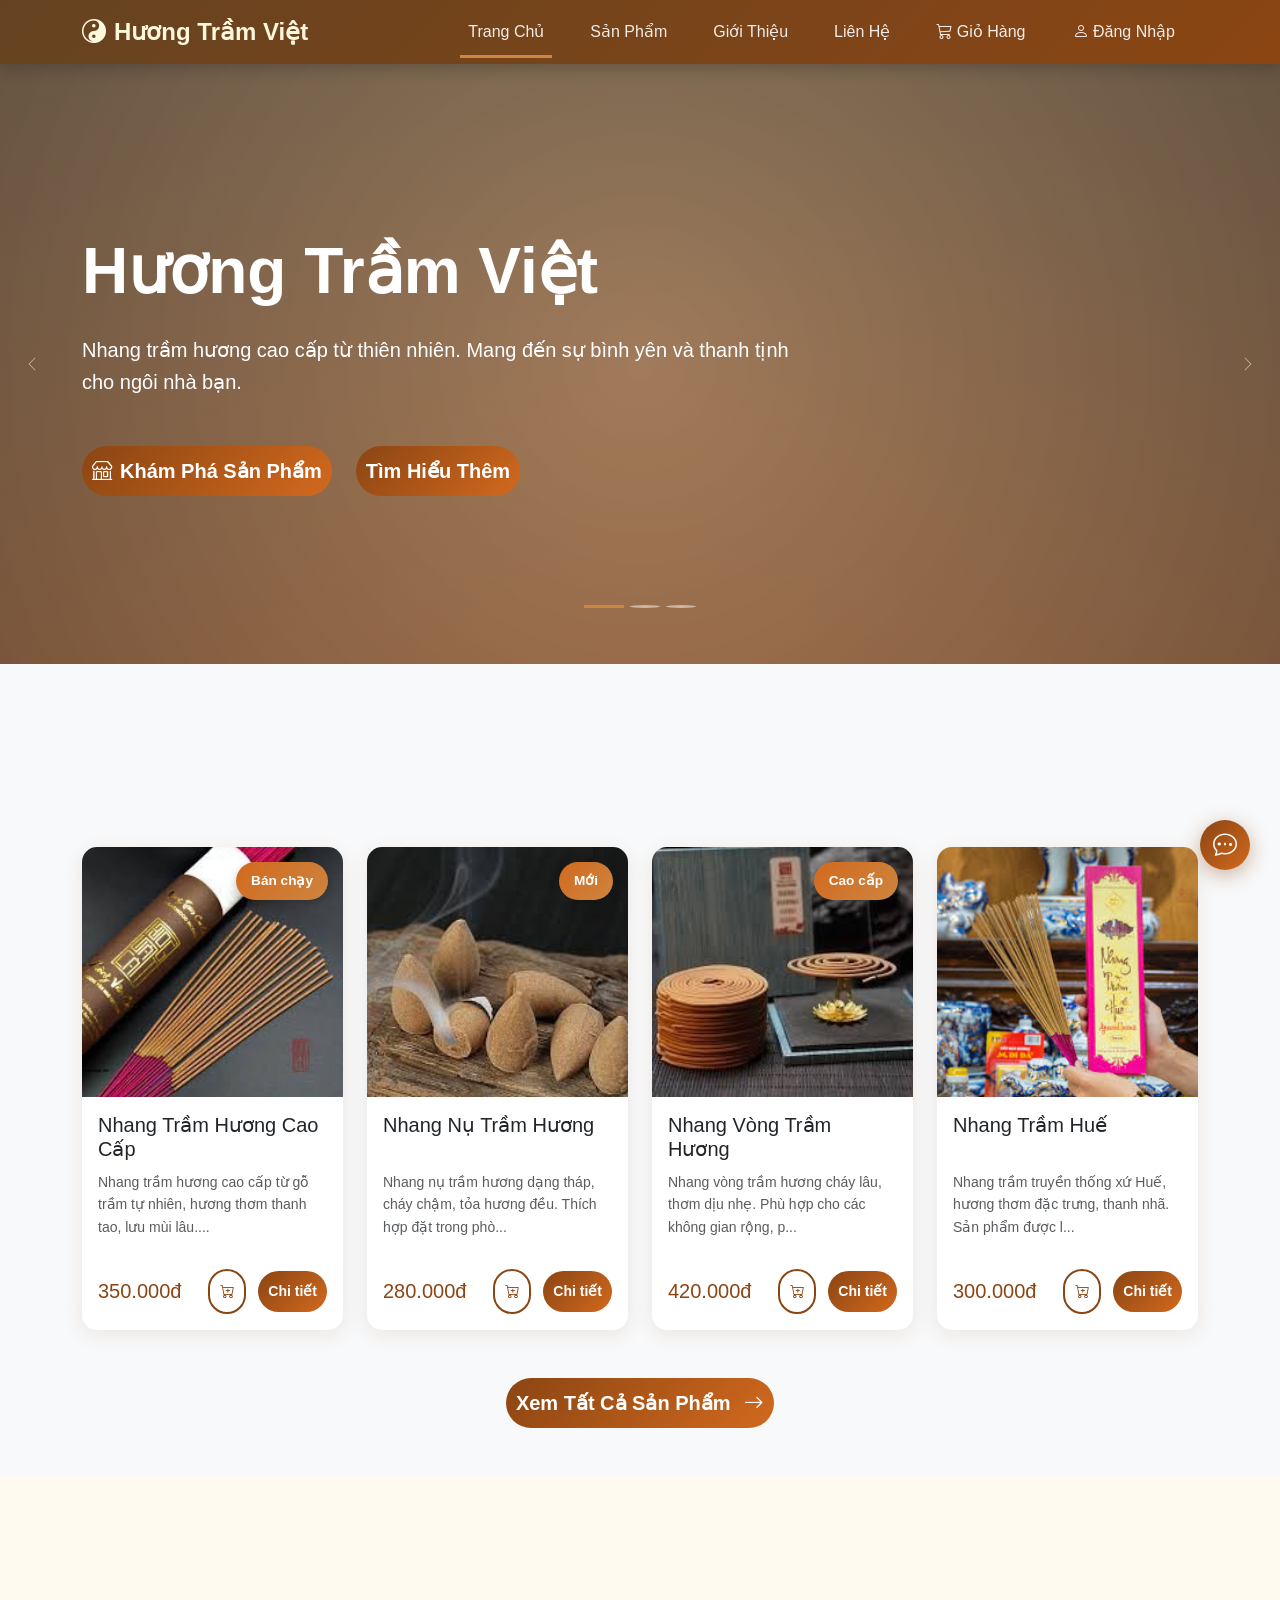
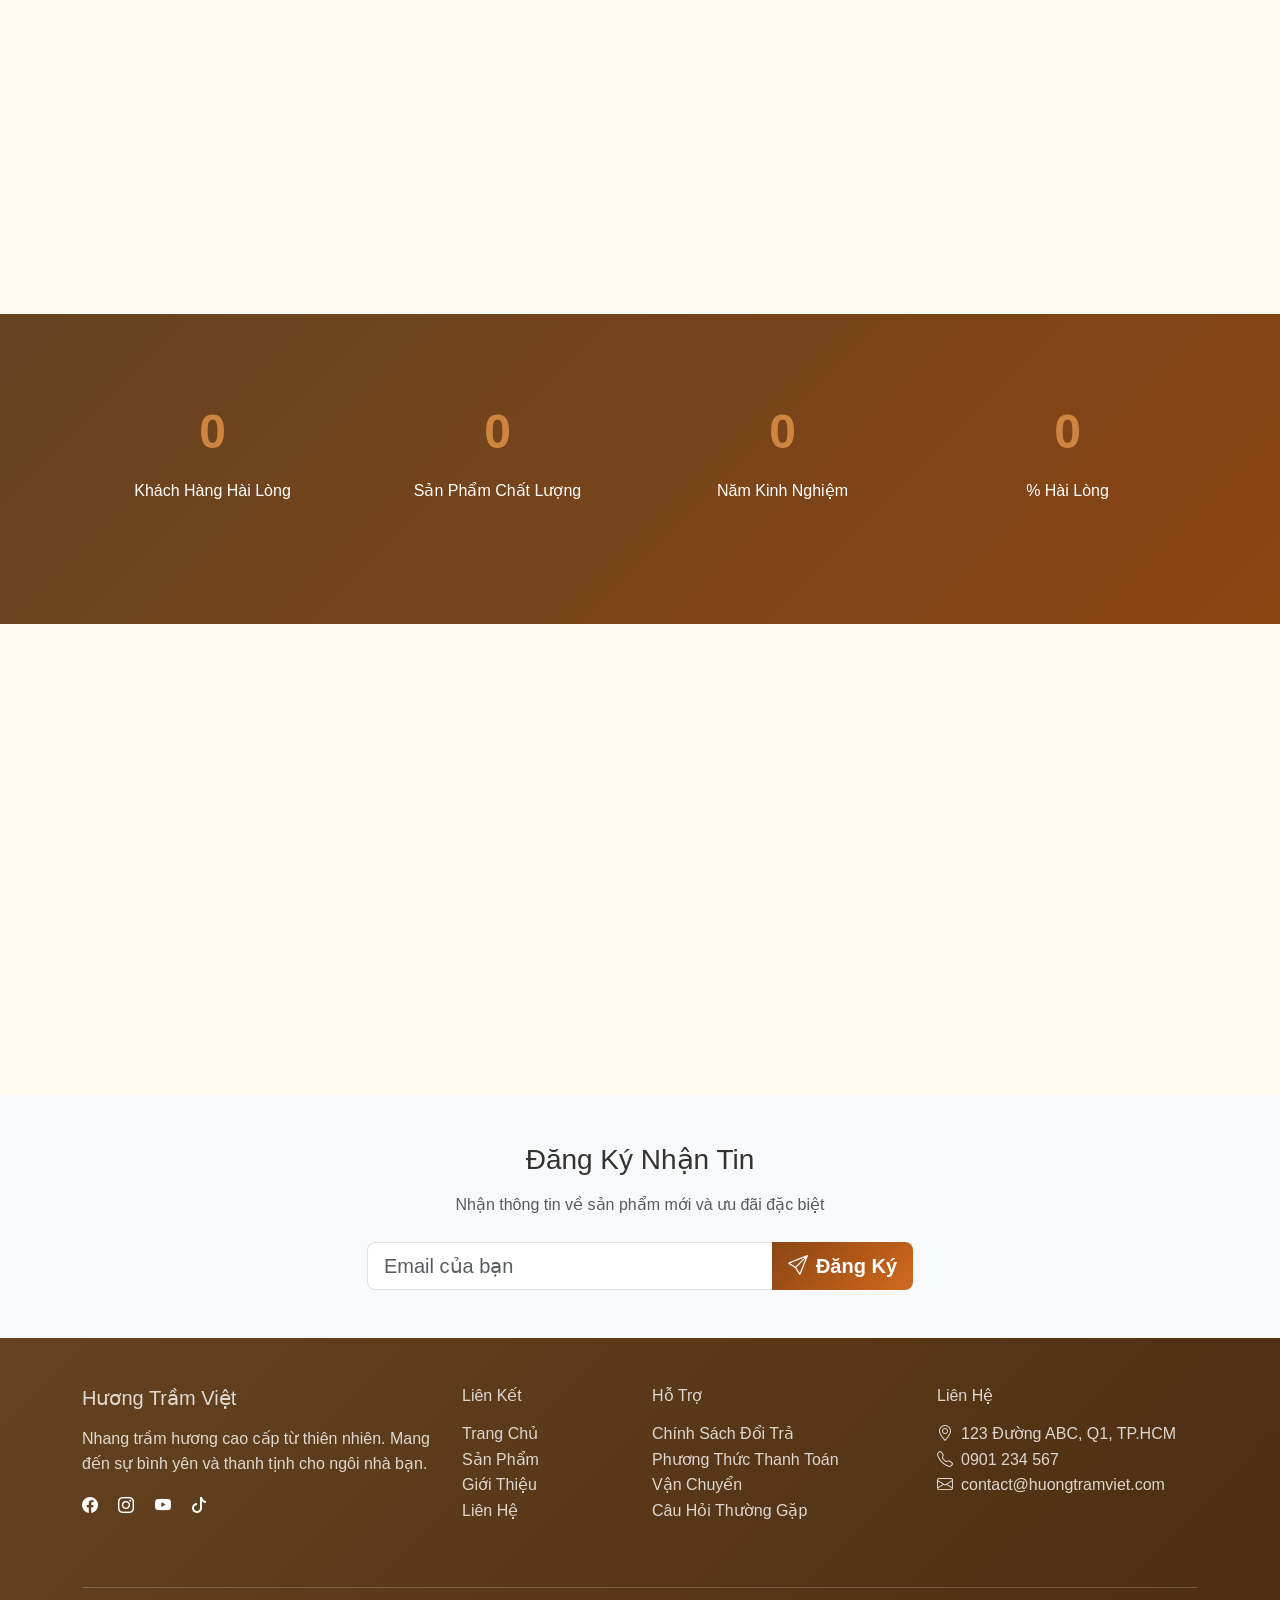
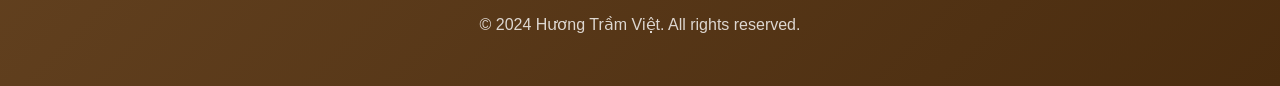
==== commit 04d986a0: "1.10" ====
--- a/index.html
+++ b/index.html
@@ -1,435 +1,435 @@
-<!DOCTYPE html>
-<html lang="vi">
-<head>
-    <meta charset="UTF-8">
-    <meta name="viewport" content="width=device-width, initial-scale=1.0">
-    <title>Hương Trầm Việt - Nhang Trầm Hương Cao Cấp</title>
-    <link rel="icon" href="./img/logo0.png" type="image/png">
-    <link href="https://cdn.jsdelivr.net/npm/bootstrap@5.3.2/dist/css/bootstrap.min.css" rel="stylesheet">
-    <link rel="stylesheet" href="https://cdn.jsdelivr.net/npm/bootstrap-icons@1.11.1/font/bootstrap-icons.css">
-    <link rel="stylesheet" href="css.css">
-</head>
-<body>
-    <!-- Navbar -->
-    <nav class="navbar navbar-expand-lg navbar-dark sticky-top">
-        <div class="container">
-            <a class="navbar-brand" href="index.html">
-                <i class="bi bi-yin-yang me-2"></i>Hương Trầm Việt
-            </a>
-            <button class="navbar-toggler" type="button" data-bs-toggle="collapse" data-bs-target="#navbarNav">
-                <span class="navbar-toggler-icon"></span>
-            </button>
-            <div class="collapse navbar-collapse" id="navbarNav">
-                <ul class="navbar-nav ms-auto align-items-center">
-                    <li class="nav-item">
-                        <a class="nav-link active" href="index.html">Trang Chủ</a>
-                    </li>
-                    <li class="nav-item">
-                        <a class="nav-link" href="product.html">Sản Phẩm</a>
-                    </li>
-                    <li class="nav-item">
-                        <a class="nav-link" href="about.html">Giới Thiệu</a>
-                    </li>
-                    <li class="nav-item">
-                        <a class="nav-link" href="contact.html">Liên Hệ</a>
-                    </li>
-                    <li class="nav-item">
-                        <a class="nav-link position-relative" href="cart.html">
-                            <i class="bi bi-cart3"></i> Giỏ Hàng
-                            <span class="badge bg-danger" id="cartBadge" style="display: none;">0</span>
-                        </a>
-                    </li>
-                    <li class="nav-item" id="guestSection">
-                        <a class="nav-link btn btn-outline-light btn-sm ms-3" href="login.html">
-                            <i class="bi bi-person"></i> Đăng Nhập
-                        </a>
-                    </li>
-                    <li class="nav-item dropdown" id="userSection" style="display: none;">
-                        <a class="nav-link dropdown-toggle" href="#" role="button" data-bs-toggle="dropdown">
-                            <i class="bi bi-person-circle"></i> <span id="userNameDisplay"></span>
-                        </a>
-                        <ul class="dropdown-menu">
-                            <li><a class="dropdown-item" href="#"><i class="bi bi-person"></i> Tài khoản</a></li>
-                            <li><a class="dropdown-item" href="#"><i class="bi bi-box-seam"></i> Đơn hàng</a></li>
-                            <li><hr class="dropdown-divider"></li>
-                            <li><a class="dropdown-item" href="#" onclick="logout()"><i class="bi bi-box-arrow-right"></i> Đăng xuất</a></li>
-                        </ul>
-                    </li>
-                </ul>
-            </div>
-        </div>
-    </nav>
-
-    <!-- Carousel Section -->
-    <div id="heroCarousel" class="carousel slide carousel-fade" data-bs-ride="carousel">
-        <div class="carousel-indicators">
-            <button type="button" data-bs-target="#heroCarousel" data-bs-slide-to="0" class="active"></button>
-            <button type="button" data-bs-target="#heroCarousel" data-bs-slide-to="1"></button>
-            <button type="button" data-bs-target="#heroCarousel" data-bs-slide-to="2"></button>
-        </div>
-        <div class="carousel-inner">
-            <div class="carousel-item active">
-                <div class="hero" style="--bg-url: url('https://images.unsplash.com/photo-1628709353367-35f0bb07413d?w=400&auto=format&fit=crop&q=60&ixlib=rb-4.1.0&ixid=M3wxMjA3fDB8MHxzZWFyY2h8MTB8fGluY2Vuc2V8ZW58MHx8MHx8fDA%3D')">
-                    <div class="container">
-                        <div class="row">
-                            <div class="col-lg-8 hero-content">
-                                <h1 class="display-3 fw-bold mb-4">Hương Trầm Việt</h1>
-                                <p class="lead mb-5">Nhang trầm hương cao cấp từ thiên nhiên. Mang đến sự bình yên và thanh tịnh cho ngôi nhà bạn.</p>
-                                <div class="d-flex flex-column flex-sm-row gap-2">
-                                    <a href="product.html" class="btn btn-primary btn-lg me-3">
-                                        <i class="bi bi-shop me-2"></i>Khám Phá Sản Phẩm
-                                    </a>
-                                    <a href="#features" class="btn btn-primary btn-lg me-3">
-                                        Tìm Hiểu Thêm
-                                    </a>
-                                </div>
-                            </div>
-                        </div>
-                    </div>
-                </div>
-            </div>
-            <div class="carousel-item">
-                <div class="hero" style="--bg-url: url('https://images.unsplash.com/photo-1609137144813-7d9921338f24?w=1200&h=600&fit=crop')">
-                    <div class="container">
-                        <div class="row">
-                            <div class="col-lg-8 hero-content">
-                                <h1 class="display-3 fw-bold mb-4">Nhang Nụ Trầm</h1>
-                                <p class="lead mb-4">Cháy chậm, tỏa hương đều. Thích hợp cho không gian văn phòng và phòng khách.</p>
-                                <div class="d-flex flex-column flex-sm-row gap-2">
-                                    <a href="product.html" class="btn btn-primary btn-lg me-3">
-                                        <i class="bi bi-shop me-2"></i>Mua Ngay
-                                    </a>
-                                    <a href="#products" class="btn btn-primary btn-lg me-3">
-                                        Xem Chi Tiết
-                                    </a>
-                                </div>
-                            </div>
-                        </div>
-                    </div>
-                </div>
-            </div>
-            <div class="carousel-item">
-                <div class="hero " style="--bg-url: url('https://images.unsplash.com/photo-1604881991720-f91add269bed?w=1200&h=600&fit=crop') ">
-                    <div class="container">
-                        <div class="row">
-                            <div class="col-lg-8 hero-content">
-                                <h1 class="display-3 fw-bold mb-4">Ưu Đãi Đặc Biệt</h1>
-                                <p class="lead mb-4">Miễn phí vận chuyển cho đơn hàng trên 500.000đ. Áp dụng toàn quốc!</p>
-                                <div class="d-flex flex-column flex-sm-row gap-2">
-                                    <a href="product.html" class="btn btn-primary btn-lg me-3">
-                                        <i class="bi bi-gift me-2"></i>Nhận Ưu Đãi
-                                    </a>
-                                    <a href="contact.html" class="btn btn-primary btn-lg me-3">
-                                        Liên Hệ
-                                    </a>
-                                </div>
-                            </div>
-                        </div>
-                    </div>
-                </div>
-            </div>
-        </div>
-        <button class="carousel-control-prev" type="button" data-bs-target="#heroCarousel" data-bs-slide="prev">
-            <span class="carousel-control-prev-icon" aria-hidden="true"></span>
-            <span class="visually-hidden">Previous</span>
-        </button>
-        <button class="carousel-control-next" type="button" data-bs-target="#heroCarousel" data-bs-slide="next">
-            <span class="carousel-control-next-icon" aria-hidden="true"></span>
-            <span class="visually-hidden">Next</span>
-        </button>
-    </div>
-
-
-<!-- Products Section -->
-<section id="products" class="py-5 bg-light">
-        <div class="container">
-            <div class="text-center mb-5 fade-in-section">
-                <h2 class="fw-bold mb-3">Sản Phẩm Nổi Bật</h2>
-                <p class="lead text-muted">Khám phá các sản phẩm nhang trầm hương cao cấp của chúng tôi</p>
-            </div>
-            <div class="row g-4" id="productGrid">
-                <!-- Products will be loaded here by JavaScript -->
-            </div>
-            <div class="text-center mt-5">
-                <a href="product.html" class="btn btn-primary btn-lg">
-                    Xem Tất Cả Sản Phẩm <i class="bi bi-arrow-right ms-2"></i>
-                </a>
-            </div>
-        </div>
-</section>
-
-<!-- Features Section -->
-<section id="features" class="py-5">
-        <div class="container">
-            <div class="text-center mb-5 fade-in-section">
-                <h2 class="fw-bold mb-3">Tại Sao Chọn Chúng Tôi?</h2>
-                <p class="lead text-muted">Cam kết chất lượng và sự hài lòng của khách hàng</p>
-            </div>
-            <div class="row g-4">
-                <div class="col-md-6 col-lg-3 fade-in-section">
-                    <div class="text-center">
-                        <div class="feature-icon">
-                            <i class="bi bi-leaf text-white" style="font-size: 2rem;"></i>
-                        </div>
-                        <h5 class="mb-3">100% Tự Nhiên</h5>
-                        <p class="text-muted">Sản phẩm từ gỗ trầm hương tự nhiên, không hóa chất</p>
-                    </div>
-                </div>
-                <div class="col-md-6 col-lg-3 fade-in-section">
-                    <div class="text-center">
-                        <div class="feature-icon">
-                            <i class="bi bi-hand-thumbs-up text-white" style="font-size: 2rem;"></i>
-                        </div>
-                        <h5 class="mb-3">Chất Lượng Cao</h5>
-                        <p class="text-muted">Kiểm định nghiêm ngặt, đảm bảo tiêu chuẩn cao nhất</p>
-                    </div>
-                </div>
-                <div class="col-md-6 col-lg-3 fade-in-section">
-                    <div class="text-center">
-                        <div class="feature-icon">
-                            <i class="bi bi-truck text-white" style="font-size: 2rem;"></i>
-                        </div>
-                        <h5 class="mb-3">Giao Hàng Nhanh</h5>
-                        <p class="text-muted">Miễn phí vận chuyển cho đơn hàng trên 500k</p>
-                    </div>
-                </div>
-                <div class="col-md-6 col-lg-3 fade-in-section">
-                    <div class="text-center">
-                        <div class="feature-icon">
-                            <i class="bi bi-headset text-white" style="font-size: 2rem;"></i>
-                        </div>
-                        <h5 class="mb-3">Hỗ Trợ 24/7</h5>
-                        <p class="text-muted">Đội ngũ tư vấn nhiệt tình, sẵn sàng hỗ trợ</p>
-                    </div>
-                </div>
-            </div>
-        </div>
-</section>
-
-
-
-    <!-- Stats Section -->
-    <section class="stats-section">
-        <div class="container">
-            <div class="row text-center">
-                <div class="col-md-3 mb-4">
-                    <div class="stat-number counter" data-target="1000">0</div>
-                    <p class="mt-2">Khách Hàng Hài Lòng</p>
-                </div>
-                <div class="col-md-3 mb-4">
-                    <div class="stat-number counter" data-target="50">0</div>
-                    <p class="mt-2">Sản Phẩm Chất Lượng</p>
-                </div>
-                <div class="col-md-3 mb-4">
-                    <div class="stat-number counter" data-target="10">0</div>
-                    <p class="mt-2">Năm Kinh Nghiệm</p>
-                </div>
-                <div class="col-md-3 mb-4">
-                    <div class="stat-number counter" data-target="99">0</div>
-                    <p class="mt-2">% Hài Lòng</p>
-                </div>
-            </div>
-        </div>
-    </section>
-
-    <!-- Testimonials Section -->
-    <section class="py-5">
-        <div class="container">
-            <div class="text-center mb-5 fade-in-section">
-                <h2 class="fw-bold mb-3">Khách Hàng Nói Gì?</h2>
-                <p class="lead text-muted">Đánh giá từ những khách hàng đã sử dụng sản phẩm</p>
-            </div>
-            <div class="row g-4">
-                <div class="col-md-4 fade-in-section">
-                    <div class="card border-0 shadow-custom h-100">
-                        <div class="card-body p-4">
-                            <div class="mb-3">
-                                <i class="bi bi-star-fill text-warning"></i>
-                                <i class="bi bi-star-fill text-warning"></i>
-                                <i class="bi bi-star-fill text-warning"></i>
-                                <i class="bi bi-star-fill text-warning"></i>
-                                <i class="bi bi-star-fill text-warning"></i>
-                            </div>
-                            <p class="mb-4">"Sản phẩm tuyệt vời! Mùi hương rất tự nhiên và thư giãn. Tôi đã giới thiệu cho bạn bè."</p>
-                            <div class="d-flex align-items-center">
-                                <div class="rounded-circle bg-primary text-white d-flex align-items-center justify-content-center" style="width: 50px; height: 50px;">
-                                    <strong>NL</strong>
-                                </div>
-                                <div class="ms-3">
-                                    <h6 class="mb-0">Nguyễn Thị Lan</h6>
-                                    <small class="text-muted">Khách hàng thân thiết</small>
-                                </div>
-                            </div>
-                        </div>
-                    </div>
-                </div>
-                <div class="col-md-4 fade-in-section">
-                    <div class="card border-0 shadow-custom h-100">
-                        <div class="card-body p-4">
-                            <div class="mb-3">
-                                <i class="bi bi-star-fill text-warning"></i>
-                                <i class="bi bi-star-fill text-warning"></i>
-                                <i class="bi bi-star-fill text-warning"></i>
-                                <i class="bi bi-star-fill text-warning"></i>
-                                <i class="bi bi-star-fill text-warning"></i>
-                            </div>
-                            <p class="mb-4">"Chất lượng sản phẩm xuất sắc, giao hàng nhanh chóng. Tôi rất hài lòng với dịch vụ!"</p>
-                            <div class="d-flex align-items-center">
-                                <div class="rounded-circle bg-primary text-white d-flex align-items-center justify-content-center" style="width: 50px; height: 50px;">
-                                    <strong>TV</strong>
-                                </div>
-                                <div class="ms-3">
-                                    <h6 class="mb-0">Trần Văn Minh</h6>
-                                    <small class="text-muted">Khách hàng mới</small>
-                                </div>
-                            </div>
-                        </div>
-                    </div>
-                </div>
-                <div class="col-md-4 fade-in-section">
-                    <div class="card border-0 shadow-custom h-100">
-                        <div class="card-body p-4">
-                            <div class="mb-3">
-                                <i class="bi bi-star-fill text-warning"></i>
-                                <i class="bi bi-star-fill text-warning"></i>
-                                <i class="bi bi-star-fill text-warning"></i>
-                                <i class="bi bi-star-fill text-warning"></i>
-                                <i class="bi bi-star-fill text-warning"></i>
-                            </div>
-                            <p class="mb-4">"Mùi hương nhẹ nhàng, thanh tao. Rất phù hợp để thư giãn sau ngày làm việc căng thẳng."</p>
-                            <div class="d-flex align-items-center">
-                                <div class="rounded-circle bg-primary text-white d-flex align-items-center justify-content-center" style="width: 50px; height: 50px;">
-                                    <strong>PH</strong>
-                                </div>
-                                <div class="ms-3">
-                                    <h6 class="mb-0">Phạm Hồng Anh</h6>
-                                    <small class="text-muted">Khách hàng thân thiết</small>
-                                </div>
-                            </div>
-                        </div>
-                    </div>
-                </div>
-            </div>
-        </div>
-    </section>
-
-    <!-- Newsletter Section -->
-    <section class="py-5 bg-light">
-        <div class="container">
-            <div class="row justify-content-center">
-                <div class="col-lg-6 text-center">
-                    <h3 class="mb-3">Đăng Ký Nhận Tin</h3>
-                    <p class="text-muted mb-4">Nhận thông tin về sản phẩm mới và ưu đãi đặc biệt</p>
-                    <div class="input-group input-group-lg">
-                        <input type="email" class="form-control" id="newsletterEmail" placeholder="Email của bạn">
-                        <button class="btn btn-primary" type="button" id="newsletterBtn">
-                            <i class="bi bi-send me-2"></i>Đăng Ký
-                        </button>
-                    </div>
-                </div>
-            </div>
-        </div>
-    </section>
-
-<!-- Footer -->
-<footer class="py-5">
-        <div class="container">
-            <div class="row">
-                <div class="col-lg-4 mb-4">
-                    <h5 class="mb-3">Hương Trầm Việt</h5>
-                    <p>Nhang trầm hương cao cấp từ thiên nhiên. Mang đến sự bình yên và thanh tịnh cho ngôi nhà bạn.</p>
-                    <div class="social-links mt-3">
-                        <a href="#" class="text-white me-3"><i class="bi bi-facebook"></i></a>
-                        <a href="#" class="text-white me-3"><i class="bi bi-instagram"></i></a>
-                        <a href="#" class="text-white me-3"><i class="bi bi-youtube"></i></a>
-                        <a href="#" class="text-white"><i class="bi bi-tiktok"></i></a>
-                    </div>
-                </div>
-                <div class="col-lg-2 col-md-4 mb-4">
-                    <h6 class="mb-3">Liên Kết</h6>
-                    <ul class="list-unstyled">
-                        <li><a href="index.html">Trang Chủ</a></li>
-                        <li><a href="product.html">Sản Phẩm</a></li>
-                        <li><a href="about.html">Giới Thiệu</a></li>
-                        <li><a href="contact.html">Liên Hệ</a></li>
-                    </ul>
-                </div>
-                <div class="col-lg-3 col-md-4 mb-4">
-                    <h6 class="mb-3">Hỗ Trợ</h6>
-                    <ul class="list-unstyled">
-                        <li><a href="#">Chính Sách Đổi Trả</a></li>
-                        <li><a href="#">Phương Thức Thanh Toán</a></li>
-                        <li><a href="#">Vận Chuyển</a></li>
-                        <li><a href="#">Câu Hỏi Thường Gặp</a></li>
-                    </ul>
-                </div>
-                <div class="col-lg-3 col-md-4 mb-4">
-                    <h6 class="mb-3">Liên Hệ</h6>
-                    <ul class="list-unstyled">
-                        <li><i class="bi bi-geo-alt me-2"></i>123 Đường ABC, Q1, TP.HCM</li>
-                        <li><i class="bi bi-telephone me-2"></i>0901 234 567</li>
-                        <li><i class="bi bi-envelope me-2"></i>contact@huongtramviet.com</li>
-                    </ul>
-                </div>
-            </div>
-            <hr class="my-4">
-            <div class="text-center">
-                <p class="mb-0">&copy; 2024 Hương Trầm Việt. All rights reserved.</p>
-            </div>
-        </div>
-    </footer>
-
-<!-- Product Modal -->
-    <div class="modal fade" id="productModal" tabindex="-1">
-        <div class="modal-dialog modal-lg modal-dialog-centered">
-            <div class="modal-content">
-                <div class="modal-header" style="background: linear-gradient(135deg, var(--dark-brown), var(--primary-color)); color: white;">
-                    <h5 class="modal-title" id="modalProductName"></h5>
-                    <button type="button" class="btn-close btn-close-white" data-bs-dismiss="modal"></button>
-                </div>
-                <div class="modal-body">
-                    <div class="row">
-                        <div class="col-md-6">
-                            <img id="modalProductImage" src="" class="img-fluid rounded mb-3" alt="">
-                        </div>
-                        <div class="col-md-6">
-                            <div class="mb-3">
-                                <span class="badge" style="background-color: var(--accent-color);" id="modalProductCategory"></span>
-                            </div>
-                            <p id="modalProductDescription"></p>
-                            <h6 class="fw-bold mt-4 mb-3">Thành phần:</h6>
-                            <ul id="modalProductIngredients"></ul>
-                            <div class="row mt-4">
-                                <div class="col-6">
-                                    <p class="mb-2"><i class="bi bi-box-seam text-primary me-2"></i><strong>Số lượng:</strong></p>
-                                    <p id="modalProductQuantity"></p>
-                                </div>
-                                <div class="col-6">
-                                    <p class="mb-2"><i class="bi bi-clock text-primary me-2"></i><strong>Thời gian cháy:</strong></p>
-                                    <p id="modalProductBurnTime"></p>
-                                </div>
-                            </div>
-                        </div>
-                    </div>
-                </div>
-                <div class="modal-footer">
-                    <div class="w-100 d-flex justify-content-between align-items-center">
-                        <h4 class="mb-0 text-primary-custom" id="modalProductPrice"></h4>
-                        <div>
-                            <button type="button" class="btn btn-secondary" data-bs-dismiss="modal">Đóng</button>
-                            <button type="button" class="btn btn-primary" id="modalAddToCartBtn">
-                                <i class="bi bi-cart-plus me-2"></i>Thêm Vào Giỏ
-                            </button>
-                        </div>
-                    </div>
-                </div>
-            </div>
-        </div>
-    </div>
-
-    <script src="https://cdn.jsdelivr.net/npm/bootstrap@5.3.2/dist/js/bootstrap.bundle.min.js"></script>
-    <script src="js/common.js"></script>
-    <script src="js/index.js"></script>
-    <script src="js/chatbox.js"></script>
-</body>
+<!DOCTYPE html>
+<html lang="vi">
+<head>
+    <meta charset="UTF-8">
+    <meta name="viewport" content="width=device-width, initial-scale=1.0">
+    <title>Hương Trầm Việt - Nhang Trầm Hương Cao Cấp</title>
+    <link rel="icon" href="./img/logo0.png" type="image/png">
+    <link href="https://cdn.jsdelivr.net/npm/bootstrap@5.3.2/dist/css/bootstrap.min.css" rel="stylesheet">
+    <link rel="stylesheet" href="https://cdn.jsdelivr.net/npm/bootstrap-icons@1.11.1/font/bootstrap-icons.css">
+    <link rel="stylesheet" href="css.css">
+</head>
+<body>
+    <!-- Navbar -->
+    <nav class="navbar navbar-expand-lg navbar-dark sticky-top">
+        <div class="container">
+            <a class="navbar-brand" href="index.html">
+                <i class="bi bi-yin-yang me-2"></i>Hương Trầm Việt
+            </a>
+            <button class="navbar-toggler" type="button" data-bs-toggle="collapse" data-bs-target="#navbarNav">
+                <span class="navbar-toggler-icon"></span>
+            </button>
+            <div class="collapse navbar-collapse" id="navbarNav">
+                <ul class="navbar-nav ms-auto align-items-center">
+                    <li class="nav-item">
+                        <a class="nav-link active" href="index.html">Trang Chủ</a>
+                    </li>
+                    <li class="nav-item">
+                        <a class="nav-link" href="product.html">Sản Phẩm</a>
+                    </li>
+                    <li class="nav-item">
+                        <a class="nav-link" href="about.html">Giới Thiệu</a>
+                    </li>
+                    <li class="nav-item">
+                        <a class="nav-link" href="contact.html">Liên Hệ</a>
+                    </li>
+                    <li class="nav-item">
+                        <a class="nav-link position-relative" href="cart.html">
+                            <i class="bi bi-cart3"></i> Giỏ Hàng
+                            <span class="badge bg-danger" id="cartBadge" style="display: none;">0</span>
+                        </a>
+                    </li>
+                    <li class="nav-item" id="guestSection">
+                        <a class="nav-link btn btn-outline-light btn-sm ms-3" href="login.html">
+                            <i class="bi bi-person"></i> Đăng Nhập
+                        </a>
+                    </li>
+                    <li class="nav-item dropdown" id="userSection" style="display: none;">
+                        <a class="nav-link dropdown-toggle" href="#" role="button" data-bs-toggle="dropdown">
+                            <i class="bi bi-person-circle"></i> <span id="userNameDisplay"></span>
+                        </a>
+                        <ul class="dropdown-menu">
+                            <li><a class="dropdown-item" href="account.html"><i class="bi bi-person"></i> Tài khoản</a></li>
+                            <li><a class="dropdown-item" href="orders.html"><i class="bi bi-box-seam"></i> Đơn hàng</a></li>
+                            <li><hr class="dropdown-divider"></li>
+                            <li><a class="dropdown-item" href="#" onclick="logout()"><i class="bi bi-box-arrow-right"></i> Đăng xuất</a></li>
+                        </ul>
+                    </li>
+                </ul>
+            </div>
+        </div>
+    </nav>
+
+    <!-- Carousel Section -->
+    <div id="heroCarousel" class="carousel slide carousel-fade" data-bs-ride="carousel">
+        <div class="carousel-indicators">
+            <button type="button" data-bs-target="#heroCarousel" data-bs-slide-to="0" class="active"></button>
+            <button type="button" data-bs-target="#heroCarousel" data-bs-slide-to="1"></button>
+            <button type="button" data-bs-target="#heroCarousel" data-bs-slide-to="2"></button>
+        </div>
+        <div class="carousel-inner">
+            <div class="carousel-item active">
+                <div class="hero" style="--bg-url: url('https://images.unsplash.com/photo-1628709353367-35f0bb07413d?w=400&auto=format&fit=crop&q=60&ixlib=rb-4.1.0&ixid=M3wxMjA3fDB8MHxzZWFyY2h8MTB8fGluY2Vuc2V8ZW58MHx8MHx8fDA%3D')">
+                    <div class="container">
+                        <div class="row">
+                            <div class="col-lg-8 hero-content">
+                                <h1 class="display-3 fw-bold mb-4">Hương Trầm Việt</h1>
+                                <p class="lead mb-5">Nhang trầm hương cao cấp từ thiên nhiên. Mang đến sự bình yên và thanh tịnh cho ngôi nhà bạn.</p>
+                                <div class="d-flex flex-column flex-sm-row gap-2">
+                                    <a href="product.html" class="btn btn-primary btn-lg me-3">
+                                        <i class="bi bi-shop me-2"></i>Khám Phá Sản Phẩm
+                                    </a>
+                                    <a href="#features" class="btn btn-primary btn-lg me-3">
+                                        Tìm Hiểu Thêm
+                                    </a>
+                                </div>
+                            </div>
+                        </div>
+                    </div>
+                </div>
+            </div>
+            <div class="carousel-item">
+                <div class="hero" style="--bg-url: url('https://images.unsplash.com/photo-1609137144813-7d9921338f24?w=1200&h=600&fit=crop')">
+                    <div class="container">
+                        <div class="row">
+                            <div class="col-lg-8 hero-content">
+                                <h1 class="display-3 fw-bold mb-4">Nhang Nụ Trầm</h1>
+                                <p class="lead mb-4">Cháy chậm, tỏa hương đều. Thích hợp cho không gian văn phòng và phòng khách.</p>
+                                <div class="d-flex flex-column flex-sm-row gap-2">
+                                    <a href="product.html" class="btn btn-primary btn-lg me-3">
+                                        <i class="bi bi-shop me-2"></i>Mua Ngay
+                                    </a>
+                                    <a href="#products" class="btn btn-primary btn-lg me-3">
+                                        Xem Chi Tiết
+                                    </a>
+                                </div>
+                            </div>
+                        </div>
+                    </div>
+                </div>
+            </div>
+            <div class="carousel-item">
+                <div class="hero " style="--bg-url: url('https://images.unsplash.com/photo-1604881991720-f91add269bed?w=1200&h=600&fit=crop') ">
+                    <div class="container">
+                        <div class="row">
+                            <div class="col-lg-8 hero-content">
+                                <h1 class="display-3 fw-bold mb-4">Ưu Đãi Đặc Biệt</h1>
+                                <p class="lead mb-4">Miễn phí vận chuyển cho đơn hàng trên 500.000đ. Áp dụng toàn quốc!</p>
+                                <div class="d-flex flex-column flex-sm-row gap-2">
+                                    <a href="product.html" class="btn btn-primary btn-lg me-3">
+                                        <i class="bi bi-gift me-2"></i>Nhận Ưu Đãi
+                                    </a>
+                                    <a href="contact.html" class="btn btn-primary btn-lg me-3">
+                                        Liên Hệ
+                                    </a>
+                                </div>
+                            </div>
+                        </div>
+                    </div>
+                </div>
+            </div>
+        </div>
+        <button class="carousel-control-prev" type="button" data-bs-target="#heroCarousel" data-bs-slide="prev">
+            <span class="carousel-control-prev-icon" aria-hidden="true"></span>
+            <span class="visually-hidden">Previous</span>
+        </button>
+        <button class="carousel-control-next" type="button" data-bs-target="#heroCarousel" data-bs-slide="next">
+            <span class="carousel-control-next-icon" aria-hidden="true"></span>
+            <span class="visually-hidden">Next</span>
+        </button>
+    </div>
+
+
+<!-- Products Section -->
+<section id="products" class="py-5 bg-light">
+        <div class="container">
+            <div class="text-center mb-5 fade-in-section">
+                <h2 class="fw-bold mb-3">Sản Phẩm Nổi Bật</h2>
+                <p class="lead text-muted">Khám phá các sản phẩm nhang trầm hương cao cấp của chúng tôi</p>
+            </div>
+            <div class="row g-4" id="productGrid">
+                <!-- Products will be loaded here by JavaScript -->
+            </div>
+            <div class="text-center mt-5">
+                <a href="product.html" class="btn btn-primary btn-lg">
+                    Xem Tất Cả Sản Phẩm <i class="bi bi-arrow-right ms-2"></i>
+                </a>
+            </div>
+        </div>
+</section>
+
+<!-- Features Section -->
+<section id="features" class="py-5">
+        <div class="container">
+            <div class="text-center mb-5 fade-in-section">
+                <h2 class="fw-bold mb-3">Tại Sao Chọn Chúng Tôi?</h2>
+                <p class="lead text-muted">Cam kết chất lượng và sự hài lòng của khách hàng</p>
+            </div>
+            <div class="row g-4">
+                <div class="col-md-6 col-lg-3 fade-in-section">
+                    <div class="text-center">
+                        <div class="feature-icon">
+                            <i class="bi bi-leaf text-white" style="font-size: 2rem;"></i>
+                        </div>
+                        <h5 class="mb-3">100% Tự Nhiên</h5>
+                        <p class="text-muted">Sản phẩm từ gỗ trầm hương tự nhiên, không hóa chất</p>
+                    </div>
+                </div>
+                <div class="col-md-6 col-lg-3 fade-in-section">
+                    <div class="text-center">
+                        <div class="feature-icon">
+                            <i class="bi bi-hand-thumbs-up text-white" style="font-size: 2rem;"></i>
+                        </div>
+                        <h5 class="mb-3">Chất Lượng Cao</h5>
+                        <p class="text-muted">Kiểm định nghiêm ngặt, đảm bảo tiêu chuẩn cao nhất</p>
+                    </div>
+                </div>
+                <div class="col-md-6 col-lg-3 fade-in-section">
+                    <div class="text-center">
+                        <div class="feature-icon">
+                            <i class="bi bi-truck text-white" style="font-size: 2rem;"></i>
+                        </div>
+                        <h5 class="mb-3">Giao Hàng Nhanh</h5>
+                        <p class="text-muted">Miễn phí vận chuyển cho đơn hàng trên 500k</p>
+                    </div>
+                </div>
+                <div class="col-md-6 col-lg-3 fade-in-section">
+                    <div class="text-center">
+                        <div class="feature-icon">
+                            <i class="bi bi-headset text-white" style="font-size: 2rem;"></i>
+                        </div>
+                        <h5 class="mb-3">Hỗ Trợ 24/7</h5>
+                        <p class="text-muted">Đội ngũ tư vấn nhiệt tình, sẵn sàng hỗ trợ</p>
+                    </div>
+                </div>
+            </div>
+        </div>
+</section>
+
+
+
+    <!-- Stats Section -->
+    <section class="stats-section">
+        <div class="container">
+            <div class="row text-center">
+                <div class="col-md-3 mb-4">
+                    <div class="stat-number counter" data-target="1000">0</div>
+                    <p class="mt-2">Khách Hàng Hài Lòng</p>
+                </div>
+                <div class="col-md-3 mb-4">
+                    <div class="stat-number counter" data-target="50">0</div>
+                    <p class="mt-2">Sản Phẩm Chất Lượng</p>
+                </div>
+                <div class="col-md-3 mb-4">
+                    <div class="stat-number counter" data-target="10">0</div>
+                    <p class="mt-2">Năm Kinh Nghiệm</p>
+                </div>
+                <div class="col-md-3 mb-4">
+                    <div class="stat-number counter" data-target="99">0</div>
+                    <p class="mt-2">% Hài Lòng</p>
+                </div>
+            </div>
+        </div>
+    </section>
+
+    <!-- Testimonials Section -->
+    <section class="py-5">
+        <div class="container">
+            <div class="text-center mb-5 fade-in-section">
+                <h2 class="fw-bold mb-3">Khách Hàng Nói Gì?</h2>
+                <p class="lead text-muted">Đánh giá từ những khách hàng đã sử dụng sản phẩm</p>
+            </div>
+            <div class="row g-4">
+                <div class="col-md-4 fade-in-section">
+                    <div class="card border-0 shadow-custom h-100">
+                        <div class="card-body p-4">
+                            <div class="mb-3">
+                                <i class="bi bi-star-fill text-warning"></i>
+                                <i class="bi bi-star-fill text-warning"></i>
+                                <i class="bi bi-star-fill text-warning"></i>
+                                <i class="bi bi-star-fill text-warning"></i>
+                                <i class="bi bi-star-fill text-warning"></i>
+                            </div>
+                            <p class="mb-4">"Sản phẩm tuyệt vời! Mùi hương rất tự nhiên và thư giãn. Tôi đã giới thiệu cho bạn bè."</p>
+                            <div class="d-flex align-items-center">
+                                <div class="rounded-circle bg-primary text-white d-flex align-items-center justify-content-center" style="width: 50px; height: 50px;">
+                                    <strong>NL</strong>
+                                </div>
+                                <div class="ms-3">
+                                    <h6 class="mb-0">Nguyễn Thị Lan</h6>
+                                    <small class="text-muted">Khách hàng thân thiết</small>
+                                </div>
+                            </div>
+                        </div>
+                    </div>
+                </div>
+                <div class="col-md-4 fade-in-section">
+                    <div class="card border-0 shadow-custom h-100">
+                        <div class="card-body p-4">
+                            <div class="mb-3">
+                                <i class="bi bi-star-fill text-warning"></i>
+                                <i class="bi bi-star-fill text-warning"></i>
+                                <i class="bi bi-star-fill text-warning"></i>
+                                <i class="bi bi-star-fill text-warning"></i>
+                                <i class="bi bi-star-fill text-warning"></i>
+                            </div>
+                            <p class="mb-4">"Chất lượng sản phẩm xuất sắc, giao hàng nhanh chóng. Tôi rất hài lòng với dịch vụ!"</p>
+                            <div class="d-flex align-items-center">
+                                <div class="rounded-circle bg-primary text-white d-flex align-items-center justify-content-center" style="width: 50px; height: 50px;">
+                                    <strong>TV</strong>
+                                </div>
+                                <div class="ms-3">
+                                    <h6 class="mb-0">Trần Văn Minh</h6>
+                                    <small class="text-muted">Khách hàng mới</small>
+                                </div>
+                            </div>
+                        </div>
+                    </div>
+                </div>
+                <div class="col-md-4 fade-in-section">
+                    <div class="card border-0 shadow-custom h-100">
+                        <div class="card-body p-4">
+                            <div class="mb-3">
+                                <i class="bi bi-star-fill text-warning"></i>
+                                <i class="bi bi-star-fill text-warning"></i>
+                                <i class="bi bi-star-fill text-warning"></i>
+                                <i class="bi bi-star-fill text-warning"></i>
+                                <i class="bi bi-star-fill text-warning"></i>
+                            </div>
+                            <p class="mb-4">"Mùi hương nhẹ nhàng, thanh tao. Rất phù hợp để thư giãn sau ngày làm việc căng thẳng."</p>
+                            <div class="d-flex align-items-center">
+                                <div class="rounded-circle bg-primary text-white d-flex align-items-center justify-content-center" style="width: 50px; height: 50px;">
+                                    <strong>PH</strong>
+                                </div>
+                                <div class="ms-3">
+                                    <h6 class="mb-0">Phạm Hồng Anh</h6>
+                                    <small class="text-muted">Khách hàng thân thiết</small>
+                                </div>
+                            </div>
+                        </div>
+                    </div>
+                </div>
+            </div>
+        </div>
+    </section>
+
+    <!-- Newsletter Section -->
+    <section class="py-5 bg-light">
+        <div class="container">
+            <div class="row justify-content-center">
+                <div class="col-lg-6 text-center">
+                    <h3 class="mb-3">Đăng Ký Nhận Tin</h3>
+                    <p class="text-muted mb-4">Nhận thông tin về sản phẩm mới và ưu đãi đặc biệt</p>
+                    <div class="input-group input-group-lg">
+                        <input type="email" class="form-control" id="newsletterEmail" placeholder="Email của bạn">
+                        <button class="btn btn-primary" type="button" id="newsletterBtn">
+                            <i class="bi bi-send me-2"></i>Đăng Ký
+                        </button>
+                    </div>
+                </div>
+            </div>
+        </div>
+    </section>
+
+<!-- Footer -->
+<footer class="py-5">
+        <div class="container">
+            <div class="row">
+                <div class="col-lg-4 mb-4">
+                    <h5 class="mb-3">Hương Trầm Việt</h5>
+                    <p>Nhang trầm hương cao cấp từ thiên nhiên. Mang đến sự bình yên và thanh tịnh cho ngôi nhà bạn.</p>
+                    <div class="social-links mt-3">
+                        <a href="#" class="text-white me-3"><i class="bi bi-facebook"></i></a>
+                        <a href="#" class="text-white me-3"><i class="bi bi-instagram"></i></a>
+                        <a href="#" class="text-white me-3"><i class="bi bi-youtube"></i></a>
+                        <a href="#" class="text-white"><i class="bi bi-tiktok"></i></a>
+                    </div>
+                </div>
+                <div class="col-lg-2 col-md-4 mb-4">
+                    <h6 class="mb-3">Liên Kết</h6>
+                    <ul class="list-unstyled">
+                        <li><a href="index.html">Trang Chủ</a></li>
+                        <li><a href="product.html">Sản Phẩm</a></li>
+                        <li><a href="about.html">Giới Thiệu</a></li>
+                        <li><a href="contact.html">Liên Hệ</a></li>
+                    </ul>
+                </div>
+                <div class="col-lg-3 col-md-4 mb-4">
+                    <h6 class="mb-3">Hỗ Trợ</h6>
+                    <ul class="list-unstyled">
+                        <li><a href="#">Chính Sách Đổi Trả</a></li>
+                        <li><a href="#">Phương Thức Thanh Toán</a></li>
+                        <li><a href="#">Vận Chuyển</a></li>
+                        <li><a href="#">Câu Hỏi Thường Gặp</a></li>
+                    </ul>
+                </div>
+                <div class="col-lg-3 col-md-4 mb-4">
+                    <h6 class="mb-3">Liên Hệ</h6>
+                    <ul class="list-unstyled">
+                        <li><i class="bi bi-geo-alt me-2"></i>123 Đường ABC, Q1, TP.HCM</li>
+                        <li><i class="bi bi-telephone me-2"></i>0901 234 567</li>
+                        <li><i class="bi bi-envelope me-2"></i>contact@huongtramviet.com</li>
+                    </ul>
+                </div>
+            </div>
+            <hr class="my-4">
+            <div class="text-center">
+                <p class="mb-0">&copy; 2024 Hương Trầm Việt. All rights reserved.</p>
+            </div>
+        </div>
+    </footer>
+
+<!-- Product Modal -->
+    <div class="modal fade" id="productModal" tabindex="-1">
+        <div class="modal-dialog modal-lg modal-dialog-centered">
+            <div class="modal-content">
+                <div class="modal-header" style="background: linear-gradient(135deg, var(--dark-brown), var(--primary-color)); color: white;">
+                    <h5 class="modal-title" id="modalProductName"></h5>
+                    <button type="button" class="btn-close btn-close-white" data-bs-dismiss="modal"></button>
+                </div>
+                <div class="modal-body">
+                    <div class="row">
+                        <div class="col-md-6">
+                            <img id="modalProductImage" src="" class="img-fluid rounded mb-3" alt="">
+                        </div>
+                        <div class="col-md-6">
+                            <div class="mb-3">
+                                <span class="badge" style="background-color: var(--accent-color);" id="modalProductCategory"></span>
+                            </div>
+                            <p id="modalProductDescription"></p>
+                            <h6 class="fw-bold mt-4 mb-3">Thành phần:</h6>
+                            <ul id="modalProductIngredients"></ul>
+                            <div class="row mt-4">
+                                <div class="col-6">
+                                    <p class="mb-2"><i class="bi bi-box-seam text-primary me-2"></i><strong>Số lượng:</strong></p>
+                                    <p id="modalProductQuantity"></p>
+                                </div>
+                                <div class="col-6">
+                                    <p class="mb-2"><i class="bi bi-clock text-primary me-2"></i><strong>Thời gian cháy:</strong></p>
+                                    <p id="modalProductBurnTime"></p>
+                                </div>
+                            </div>
+                        </div>
+                    </div>
+                </div>
+                <div class="modal-footer">
+                    <div class="w-100 d-flex justify-content-between align-items-center">
+                        <h4 class="mb-0 text-primary-custom" id="modalProductPrice"></h4>
+                        <div>
+                            <button type="button" class="btn btn-secondary" data-bs-dismiss="modal">Đóng</button>
+                            <button type="button" class="btn btn-primary" id="modalAddToCartBtn">
+                                <i class="bi bi-cart-plus me-2"></i>Thêm Vào Giỏ
+                            </button>
+                        </div>
+                    </div>
+                </div>
+            </div>
+        </div>
+    </div>
+
+    <script src="https://cdn.jsdelivr.net/npm/bootstrap@5.3.2/dist/js/bootstrap.bundle.min.js"></script>
+    <script src="js/common.js"></script>
+    <script src="js/index.js"></script>
+    <script src="js/chatbox.js"></script>
+</body>
 </html>
--- a/css.css
+++ b/css.css
@@ -1,763 +1,1001 @@
-/* ==================== GLOBAL STYLES ==================== */
-* {
-  margin: 0;
-  padding: 0;
-  box-sizing: border-box;
-}
-
-:root {
-  --primary-color: #8b4513;
-  --secondary-color: #d2691e;
-  --accent-color: #cd853f;
-  --dark-brown: #654321;
-  --light-cream: #fff8dc;
-  --success-color: #28a745;
-  --danger-color: #dc3545;
-  --warning-color: #ffc107;
-}
-
-body {
-  font-family: "Segoe UI", Tahoma, Geneva, Verdana, sans-serif;
-  line-height: 1.6;
-  color: #333;
-  background-color: #fffaf0;
-}
-
-/* ==================== NAVBAR ==================== */
-.navbar {
-  background: linear-gradient(
-    135deg,
-    var(--dark-brown) 0%,
-    var(--primary-color) 100%
-  );
-  box-shadow: 0 4px 15px rgba(0, 0, 0, 0.2);
-}
-
-.navbar-brand {
-  font-size: 1.5rem;
-  font-weight: 700;
-  color: var(--light-cream) !important;
-  transition: transform 0.3s ease;
-}
-
-.navbar-brand:hover {
-  transform: scale(1.05);
-}
-
-.nav-link {
-  color: rgba(255, 255, 255, 0.9) !important;
-  font-weight: 500;
-  margin: 0 15px;
-  position: relative;
-  transition: color 0.3s ease;
-}
-
-.nav-link::after {
-  content: "";
-  position: absolute;
-  bottom: -5px;
-  left: 0;
-  width: 0;
-  height: 3px;
-  background-color: var(--accent-color);
-  transition: width 0.3s ease;
-}
-
-.nav-link:hover::after,
-.nav-link.active::after {
-  width: 100%;
-}
-
-.navbar .badge {
-  position: absolute;
-  top: -5px;
-  right: -10px;
-  background-color: var(--danger-color);
-  border-radius: 50%;
-  padding: 3px 7px;
-  font-size: 0.7rem;
-}
-
-/* ==================== HERO SECTION ==================== */
-.hero {
-  background:
-    linear-gradient(rgba(101, 67, 33, 0.7), rgba(139, 69, 19, 0.7)),
-    var(--bg-url);
-  min-height: 600px;
-  display: flex;
-  align-items: center;
-  color: white;
-  position: relative;
-  overflow: hidden;
-  background-position: center;
-  background-size: cover;
-  background-repeat: no-repeat;
-}
-
-.hero::before {
-  content: "";
-  position: absolute;
-  top: 0;
-  left: 0;
-  right: 0;
-  bottom: 0;
-  background: radial-gradient(
-    circle at center,
-    transparent 0%,
-    rgba(0, 0, 0, 0.3) 100%
-  );
-}
-
-.hero-content {
-  position: relative;
-  z-index: 1;
-  animation: fadeInUp 1s ease;
-}
-
-@keyframes fadeInUp {
-  from {
-    opacity: 0;
-    transform: translateY(30px);
-  }
-  to {
-    opacity: 1;
-    transform: translateY(0);
-  }
-}
-
-/* ==================== CARDS ==================== */
-.product-card {
-  display: flex;
-  height: 100%;
-  border: none;
-  border-radius: 15px;
-  overflow: hidden;
-  transition: all 0.4s ease;
-  background: white;
-  box-shadow: 0 5px 20px rgba(139, 69, 19, 0.1);
-}
-
-.product-card:hover {
-  transform: translateY(-10px);
-  box-shadow: 0 15px 40px rgba(139, 69, 19, 0.2);
-}
-
-.product-card img {
-  height: 250px;
-  object-fit: cover;
-  transition: transform 0.4s ease;
-}
-
-.product-card:hover img {
-  transform: scale(1.1);
-}
-
-/* Đảm bảo card-body chiếm hết không gian còn lại */
-.product-card .card-body {
-  display: flex;
-  flex-direction: column;
-  flex: 1;
-}
-
-/* Đặt chiều cao tối thiểu cho tiêu đề để cân đối */
-.product-card .card-title {
-  min-height: 48px;
-  margin-bottom: 10px;
-}
-
-/* Phần mô tả sẽ chiếm không gian linh hoạt */
-.product-card .card-text {
-  flex: 1;
-  min-height: 60px;
-  margin-bottom: 15px;
-}
-
-/* Đẩy phần giá và nút xuống dưới cùng */
-.product-card .d-flex.justify-content-between.align-items-center {
-  margin-top: auto;
-}
-
-.product-badge {
-  position: absolute;
-  top: 15px;
-  right: 15px;
-  background: linear-gradient(
-    135deg,
-    var(--secondary-color),
-    var(--accent-color)
-  );
-  color: white;
-  padding: 8px 15px;
-  border-radius: 25px;
-  font-size: 0.85rem;
-  font-weight: 600;
-  box-shadow: 0 3px 10px rgba(0, 0, 0, 0.2);
-}
-
-/* ==================== BUTTONS ==================== */
-.btn-primary {
-  background: linear-gradient(
-    135deg,
-    var(--primary-color) 0%,
-    var(--secondary-color) 100%
-  );
-  border: none;
-  border-radius: 30px;
-  padding: 10px 10px;
-  font-weight: 600;
-  transition: all 0.3s ease;
-}
-
-.btn-primary:hover {
-  background: linear-gradient(
-    135deg,
-    var(--secondary-color) 0%,
-    var(--primary-color) 100%
-  );
-  transform: translateY(-3px);
-  box-shadow: 0 8px 20px rgba(139, 69, 19, 0.3);
-}
-
-.btn-outline-primary {
-  border: 2px solid var(--primary-color);
-  color: var(--primary-color);
-  border-radius: 30px;
-  padding: 10px 10px;
-  font-weight: 600;
-  transition: all 0.3s ease;
-}
-
-.btn-outline-primary:hover {
-  background: var(--primary-color);
-  color: white;
-  transform: translateY(-3px);
-}
-
-/* ==================== FEATURE ICONS ==================== */
-.feature-icon {
-  width: 80px;
-  height: 80px;
-  background: linear-gradient(
-    135deg,
-    var(--accent-color),
-    var(--secondary-color)
-  );
-  border-radius: 50%;
-  display: flex;
-  align-items: center;
-  justify-content: center;
-  margin: 0 auto 20px;
-  box-shadow: 0 5px 15px rgba(139, 69, 19, 0.2);
-}
-
-/* ==================== STATS SECTION ==================== */
-.stats-section {
-  background: linear-gradient(
-    135deg,
-    var(--dark-brown) 0%,
-    var(--primary-color) 100%
-  );
-  color: white;
-  padding: 80px 0;
-}
-
-.stat-number {
-  font-size: 3rem;
-  font-weight: 700;
-  color: var(--accent-color);
-}
-
-/* ==================== FOOTER ==================== */
-footer {
-  background: linear-gradient(135deg, var(--dark-brown) 0%, #4a2c0f 100%);
-  color: rgba(255, 255, 255, 0.8);
-}
-
-footer a {
-  color: rgba(255, 255, 255, 0.8);
-  text-decoration: none;
-  transition: color 0.3s ease;
-}
-
-footer a:hover {
-  color: var(--accent-color);
-}
-
-/* ==================== ANIMATIONS ==================== */
-.fade-in-section {
-  opacity: 0;
-  transform: translateY(30px);
-  transition: all 0.6s ease;
-}
-
-.fade-in-section.visible {
-  opacity: 1;
-  transform: translateY(0);
-}
-
-/* ==================== CART STYLES ==================== */
-.cart-item {
-  background: white;
-  border-radius: 10px;
-  padding: 20px;
-  margin-bottom: 15px;
-  box-shadow: 0 3px 10px rgba(0, 0, 0, 0.1);
-  transition: all 0.3s ease;
-}
-
-.cart-item:hover {
-  box-shadow: 0 5px 20px rgba(0, 0, 0, 0.15);
-}
-
-.cart-item img {
-  width: 100px;
-  height: 100px;
-  object-fit: cover;
-  border-radius: 10px;
-}
-
-.quantity-input {
-  width: 60px;
-  text-align: center;
-  border: 1px solid #ddd;
-  border-radius: 5px;
-  padding: 5px;
-}
-
-.cart-summary {
-  background: white;
-  border-radius: 15px;
-  padding: 30px;
-  box-shadow: 0 5px 20px rgba(139, 69, 19, 0.1);
-  sticky: top;
-  top: 20px;
-}
-
-/* ==================== CHATBOX STYLES ==================== */
-.chatbox-toggle {
-  position: fixed;
-  bottom: 30px;
-  right: 30px;
-  width: 50px;
-  height: 50px;
-  background: linear-gradient(
-    135deg,
-    var(--primary-color),
-    var(--secondary-color)
-  );
-  border-radius: 50%;
-  display: flex;
-  align-items: center;
-  justify-content: center;
-  color: white;
-  font-size: 24px;
-  cursor: pointer;
-  box-shadow: 0 5px 20px rgba(139, 69, 19, 0.4);
-  z-index: 1000;
-  transition: all 0.3s ease;
-}
-
-.chatbox-toggle:hover {
-  transform: scale(1.1);
-  box-shadow: 0 8px 25px rgba(139, 69, 19, 0.5);
-}
-
-.chatbox-container {
-  position: fixed;
-  bottom: 100px;
-  right: 30px;
-  width: 350px;
-  height: 500px;
-  background: white;
-  border-radius: 15px;
-  box-shadow: 0 10px 40px rgba(0, 0, 0, 0.3);
-  display: none;
-  flex-direction: column;
-  z-index: 999;
-  overflow: hidden;
-}
-
-.chatbox-container.active {
-  display: flex;
-}
-
-.chatbox-header {
-  background: linear-gradient(
-    135deg,
-    var(--primary-color),
-    var(--secondary-color)
-  );
-  color: white;
-  padding: 20px;
-  display: flex;
-  justify-content: space-between;
-  align-items: center;
-}
-
-.chatbox-body {
-  flex: 1;
-  padding: 20px;
-  overflow-y: auto;
-  background: #f8f9fa;
-}
-
-.chat-message {
-  margin-bottom: 15px;
-  display: flex;
-  flex-direction: column;
-}
-
-.chat-message.user {
-  align-items: flex-end;
-}
-
-.chat-message.bot {
-  align-items: flex-start;
-}
-
-.message-bubble {
-  max-width: 70%;
-  padding: 10px 15px;
-  border-radius: 15px;
-  word-wrap: break-word;
-}
-
-.chat-message.user .message-bubble {
-  background: var(--primary-color);
-  color: white;
-}
-
-.chat-message.bot .message-bubble {
-  background: white;
-  color: #333;
-  box-shadow: 0 2px 5px rgba(0, 0, 0, 0.1);
-}
-
-.chatbox-footer {
-  padding: 15px;
-  background: white;
-  border-top: 1px solid #eee;
-}
-
-.chatbox-input {
-  display: flex;
-  gap: 10px;
-}
-
-.chatbox-input input {
-  flex: 1;
-  padding: 10px 15px;
-  border: 1px solid #ddd;
-  border-radius: 25px;
-  outline: none;
-}
-
-.chatbox-input button {
-  width: 40px;
-  height: 40px;
-  border-radius: 50%;
-  border: none;
-  background: var(--primary-color);
-  color: white;
-  cursor: pointer;
-  transition: all 0.3s ease;
-}
-
-.chatbox-input button:hover {
-  background: var(--secondary-color);
-  transform: scale(1.1);
-}
-
-/* ==================== LOGIN/AUTH STYLES ==================== */
-.auth-container {
-  min-height: 100vh;
-  display: flex;
-  align-items: center;
-  justify-content: center;
-  background: linear-gradient(135deg, var(--light-cream) 0%, #e8d5c4 100%);
-}
-
-.auth-card {
-  background: white;
-  border-radius: 20px;
-  box-shadow: 0 10px 40px rgba(139, 69, 19, 0.2);
-  overflow: hidden;
-  max-width: 400px;
-  width: 100%;
-}
-
-.auth-header {
-  background: linear-gradient(
-    135deg,
-    var(--primary-color),
-    var(--secondary-color)
-  );
-  color: white;
-  padding: 30px;
-  text-align: center;
-}
-
-.auth-body {
-  padding: 40px;
-}
-
-.form {
-  background: linear-gradient(135deg, #ffd96f, #b6caf5, #fcb280);
-}
-
-.form-control:focus {
-  border-color: var(--accent-color);
-  box-shadow: 0 0 0 0.2rem rgba(205, 133, 63, 0.25);
-}
-
-/* ==================== CHECKOUT STYLES ==================== */
-.checkout-section {
-  background: white;
-  border-radius: 15px;
-  padding: 30px;
-  margin-bottom: 20px;
-  box-shadow: 0 3px 15px rgba(0, 0, 0, 0.1);
-}
-
-.checkout-section h4 {
-  color: var(--primary-color);
-  margin-bottom: 20px;
-  padding-bottom: 10px;
-  border-bottom: 2px solid var(--accent-color);
-}
-
-.order-summary-item {
-  display: flex;
-  justify-content: space-between;
-  padding: 10px 0;
-  border-bottom: 1px solid #eee;
-}
-
-.order-total {
-  font-size: 1.5rem;
-  font-weight: 700;
-  color: var(--primary-color);
-  padding-top: 15px;
-  margin-top: 15px;
-  border-top: 2px solid var(--dark-brown);
-}
-
-/* ==================== RESPONSIVE ==================== */
-@media (max-width: 768px) {
-  .hero {
-    min-height: 400px;
-  }
-
-  .chatbox-container {
-    width: 90%;
-    right: 5%;
-  }
-
-  .cart-item img {
-    width: 80px;
-    height: 80px;
-  }
-
-  .stat-number {
-    font-size: 2rem;
-  }
-}
-
-/* ==================== UTILITY CLASSES ==================== */
-.text-primary-custom {
-  color: var(--primary-color);
-}
-
-.bg-primary-custom {
-  background: var(--primary-color);
-}
-
-.border-primary-custom {
-  border-color: var(--primary-color);
-}
-
-.shadow-custom {
-  box-shadow: 0 5px 20px rgba(139, 69, 19, 0.15);
-}
-
-/* ==================== CAROUSEL STYLES ==================== */
-.carousel-item {
-  height: 600px;
-}
-
-.carousel-item .hero {
-  height: 100%;
-  min-height: 600px;
-}
-
-.carousel-fade .carousel-item {
-  opacity: 0;
-  transition-duration: 0.6s;
-  transition-property: opacity;
-}
-
-.carousel-fade .carousel-item.active,
-.carousel-fade .carousel-item-next.carousel-item-start,
-.carousel-fade .carousel-item-prev.carousel-item-end {
-  opacity: 1;
-}
-
-.carousel-fade .active.carousel-item-start,
-.carousel-fade .active.carousel-item-end {
-  opacity: 0;
-}
-
-.carousel-control-prev,
-.carousel-control-next {
-  width: 5%;
-}
-
-.carousel-control-prev-icon,
-.carousel-control-next-icon {
-  width: 2rem;
-  height: 2rem;
-  border-radius: 100%;
-  padding: 5px;
-  background-size: 50% 50%;
-}
-
-.carousel-indicators {
-  bottom: 30px;
-}
-
-.carousel-indicators button {
-  width: 12px;
-  height: 12px;
-  border-radius: 50%;
-  background-color: rgba(255, 255, 255, 0.5);
-  border: 2px solid transparent;
-  transition: all 0.3s ease;
-}
-
-.carousel-indicators button.active {
-  width: 40px;
-  border-radius: 10px;
-  background-color: var(--accent-color);
-}
-
-/* ==================== RESPONSIVE CAROUSEL ==================== */
-@media (max-width: 768px) {
-  .carousel-item {
-    height: 400px;
-  }
-
-  .carousel-item .hero {
-    min-height: 400px;
-  }
-
-  .hero-content h1 {
-    font-size: 2rem !important;
-  }
-
-  .hero-content .lead {
-    font-size: 1rem;
-  }
-}
-/* ==================== TIMELINE ==================== */
-.timeline-section {
-  padding: 50px 20px;
-  background: #f5f5f5;
-  text-align: center;
-}
-
-.timeline-section h2 {
-  margin-bottom: 40px;
-}
-
-/* Timeline */
-.timeline {
-  max-width: 900px;
-  margin: auto;
-  position: relative;
-}
-
-/* Đường dọc */
-.timeline::before {
-  content: "";
-  position: absolute;
-  left: 20px;
-  top: 0;
-  width: 4px;
-  height: 100%;
-  background: #ddd;
-}
-
-/* Item */
-.timeline-item {
-  display: flex;
-  align-items: center;
-  margin-bottom: 30px;
-  position: relative;
-}
-
-/* Icon tròn */
-.timeline-icon {
-  width: 40px;
-  height: 40px;
-  border-radius: 50%;
-  position: relative;
-  z-index: 2;
-}
-
-/* Màu */
-.pink {
-  background: linear-gradient(#ff4da6, #fffdfd);
-}
-.blue {
-  background: linear-gradient(#4da6ff, #fffdfd);
-}
-.green {
-  background: linear-gradient(#33cc99, #fffdfd);
-}
-.purple {
-  background: linear-gradient(#9966ff, #fffdfd);
-}
-.orange {
-  background: linear-gradient(#f4b339, #fffdfd);
-}
-
-/* Content */
-.timeline-content {
-  background: white;
-  padding: 15px 20px;
-  margin-left: 20px;
-  border-radius: 8px;
-  text-align: left;
-  flex: 1;
-  box-shadow: 0 2px 8px rgba(0, 0, 0, 0.1);
-}
-
-/* Time box */
-.timeline-content .time {
-  font-size: 13px;
-  font-weight: bold;
-  margin-bottom: 5px;
-}
-
-/* Responsive */
-@media (max-width: 768px) {
-  .timeline::before {
-    left: 15px;
-  }
-
-  .timeline-item {
-    flex-direction: row;
-    align-items: flex-start;
-  }
-
-  .timeline-icon {
-    width: 30px;
-    height: 30px;
-  }
-
-  .timeline-content {
-    margin-left: 15px;
-    padding: 12px;
-    font-size: 14px;
-  }
-}
+/* ==================== GLOBAL STYLES ==================== */
+* {
+  margin: 0;
+  padding: 0;
+  box-sizing: border-box;
+}
+
+:root {
+  --primary-color: #8b4513;
+  --secondary-color: #d2691e;
+  --accent-color: #cd853f;
+  --dark-brown: #654321;
+  --light-cream: #fff8dc;
+  --success-color: #28a745;
+  --danger-color: #dc3545;
+  --warning-color: #ffc107;
+}
+
+body {
+  font-family: "Segoe UI", Tahoma, Geneva, Verdana, sans-serif;
+  line-height: 1.6;
+  color: #333;
+  background-color: #fffaf0;
+}
+
+/* ==================== NAVBAR ==================== */
+.navbar {
+  background: linear-gradient(
+    135deg,
+    var(--dark-brown) 0%,
+    var(--primary-color) 100%
+  );
+  box-shadow: 0 4px 15px rgba(0, 0, 0, 0.2);
+}
+
+.navbar-brand {
+  font-size: 1.5rem;
+  font-weight: 700;
+  color: var(--light-cream) !important;
+  transition: transform 0.3s ease;
+}
+
+.navbar-brand:hover {
+  transform: scale(1.05);
+}
+
+.nav-link {
+  color: rgba(255, 255, 255, 0.9) !important;
+  font-weight: 500;
+  margin: 0 15px;
+  position: relative;
+  transition: color 0.3s ease;
+}
+
+.nav-link::after {
+  content: "";
+  position: absolute;
+  bottom: -5px;
+  left: 0;
+  width: 0;
+  height: 3px;
+  background-color: var(--accent-color);
+  transition: width 0.3s ease;
+}
+
+.nav-link:hover::after,
+.nav-link.active::after {
+  width: 100%;
+}
+
+.navbar .badge {
+  position: absolute;
+  top: -5px;
+  right: -10px;
+  background-color: var(--danger-color);
+  border-radius: 50%;
+  padding: 3px 7px;
+  font-size: 0.7rem;
+}
+
+/* ==================== HERO SECTION ==================== */
+.hero {
+  background:
+    linear-gradient(rgba(101, 67, 33, 0.7), rgba(139, 69, 19, 0.7)),
+    var(--bg-url);
+  min-height: 600px;
+  display: flex;
+  align-items: center;
+  color: white;
+  position: relative;
+  overflow: hidden;
+  background-position: center;
+  background-size: cover;
+  background-repeat: no-repeat;
+}
+
+.hero::before {
+  content: "";
+  position: absolute;
+  top: 0;
+  left: 0;
+  right: 0;
+  bottom: 0;
+  background: radial-gradient(
+    circle at center,
+    transparent 0%,
+    rgba(0, 0, 0, 0.3) 100%
+  );
+}
+
+.hero-content {
+  position: relative;
+  z-index: 1;
+  animation: fadeInUp 1s ease;
+}
+
+@keyframes fadeInUp {
+  from {
+    opacity: 0;
+    transform: translateY(30px);
+  }
+  to {
+    opacity: 1;
+    transform: translateY(0);
+  }
+}
+
+/* ==================== CARDS ==================== */
+.product-card {
+  display: flex;
+  height: 100%;
+  border: none;
+  border-radius: 15px;
+  overflow: hidden;
+  transition: all 0.4s ease;
+  background: white;
+  box-shadow: 0 5px 20px rgba(139, 69, 19, 0.1);
+}
+
+.product-card:hover {
+  transform: translateY(-10px);
+  box-shadow: 0 15px 40px rgba(139, 69, 19, 0.2);
+}
+
+.product-card img {
+  height: 250px;
+  object-fit: cover;
+  transition: transform 0.4s ease;
+}
+
+.product-card:hover img {
+  transform: scale(1.1);
+}
+
+/* Đảm bảo card-body chiếm hết không gian còn lại */
+.product-card .card-body {
+  display: flex;
+  flex-direction: column;
+  flex: 1;
+}
+
+/* Đặt chiều cao tối thiểu cho tiêu đề để cân đối */
+.product-card .card-title {
+  min-height: 48px;
+  margin-bottom: 10px;
+}
+
+/* Phần mô tả sẽ chiếm không gian linh hoạt */
+.product-card .card-text {
+  flex: 1;
+  min-height: 60px;
+  margin-bottom: 15px;
+}
+
+/* Đẩy phần giá và nút xuống dưới cùng */
+.product-card .d-flex.justify-content-between.align-items-center {
+  margin-top: auto;
+}
+
+.product-badge {
+  position: absolute;
+  top: 15px;
+  right: 15px;
+  background: linear-gradient(
+    135deg,
+    var(--secondary-color),
+    var(--accent-color)
+  );
+  color: white;
+  padding: 8px 15px;
+  border-radius: 25px;
+  font-size: 0.85rem;
+  font-weight: 600;
+  box-shadow: 0 3px 10px rgba(0, 0, 0, 0.2);
+}
+
+/* ==================== BUTTONS ==================== */
+.btn-primary {
+  background: linear-gradient(
+    135deg,
+    var(--primary-color) 0%,
+    var(--secondary-color) 100%
+  );
+  border: none;
+  border-radius: 30px;
+  padding: 10px 10px;
+  font-weight: 600;
+  transition: all 0.3s ease;
+}
+
+.btn-primary:hover {
+  background: linear-gradient(
+    135deg,
+    var(--secondary-color) 0%,
+    var(--primary-color) 100%
+  );
+  transform: translateY(-3px);
+  box-shadow: 0 8px 20px rgba(139, 69, 19, 0.3);
+}
+
+.btn-outline-primary {
+  border: 2px solid var(--primary-color);
+  color: var(--primary-color);
+  border-radius: 30px;
+  padding: 10px 10px;
+  font-weight: 600;
+  transition: all 0.3s ease;
+}
+
+.btn-outline-primary:hover {
+  background: var(--primary-color);
+  color: white;
+  transform: translateY(-3px);
+}
+
+/* ==================== FEATURE ICONS ==================== */
+.feature-icon {
+  width: 80px;
+  height: 80px;
+  background: linear-gradient(
+    135deg,
+    var(--accent-color),
+    var(--secondary-color)
+  );
+  border-radius: 50%;
+  display: flex;
+  align-items: center;
+  justify-content: center;
+  margin: 0 auto 20px;
+  box-shadow: 0 5px 15px rgba(139, 69, 19, 0.2);
+}
+
+/* ==================== STATS SECTION ==================== */
+.stats-section {
+  background: linear-gradient(
+    135deg,
+    var(--dark-brown) 0%,
+    var(--primary-color) 100%
+  );
+  color: white;
+  padding: 80px 0;
+}
+
+.stat-number {
+  font-size: 3rem;
+  font-weight: 700;
+  color: var(--accent-color);
+}
+
+/* ==================== FOOTER ==================== */
+footer {
+  background: linear-gradient(135deg, var(--dark-brown) 0%, #4a2c0f 100%);
+  color: rgba(255, 255, 255, 0.8);
+}
+
+footer a {
+  color: rgba(255, 255, 255, 0.8);
+  text-decoration: none;
+  transition: color 0.3s ease;
+}
+
+footer a:hover {
+  color: var(--accent-color);
+}
+
+/* ==================== ANIMATIONS ==================== */
+.fade-in-section {
+  opacity: 0;
+  transform: translateY(30px);
+  transition: all 0.6s ease;
+}
+
+.fade-in-section.visible {
+  opacity: 1;
+  transform: translateY(0);
+}
+
+/* ==================== CART STYLES ==================== */
+.cart-item {
+  background: white;
+  border-radius: 10px;
+  padding: 20px;
+  margin-bottom: 15px;
+  box-shadow: 0 3px 10px rgba(0, 0, 0, 0.1);
+  transition: all 0.3s ease;
+}
+
+.cart-item:hover {
+  box-shadow: 0 5px 20px rgba(0, 0, 0, 0.15);
+}
+
+.cart-item img {
+  width: 100px;
+  height: 100px;
+  object-fit: cover;
+  border-radius: 10px;
+}
+
+.quantity-input {
+  width: 60px;
+  text-align: center;
+  border: 1px solid #ddd;
+  border-radius: 5px;
+  padding: 5px;
+}
+
+.cart-summary {
+  background: white;
+  border-radius: 15px;
+  padding: 30px;
+  box-shadow: 0 5px 20px rgba(139, 69, 19, 0.1);
+  sticky: top;
+  top: 20px;
+}
+
+/* ==================== CHATBOX STYLES ==================== */
+.chatbox-toggle {
+  position: fixed;
+  bottom: 30px;
+  right: 30px;
+  width: 50px;
+  height: 50px;
+  background: linear-gradient(
+    135deg,
+    var(--primary-color),
+    var(--secondary-color)
+  );
+  border-radius: 50%;
+  display: flex;
+  align-items: center;
+  justify-content: center;
+  color: white;
+  font-size: 24px;
+  cursor: pointer;
+  box-shadow: 0 5px 20px rgba(139, 69, 19, 0.4);
+  z-index: 1000;
+  transition: all 0.3s ease;
+}
+
+.chatbox-toggle:hover {
+  transform: scale(1.1);
+  box-shadow: 0 8px 25px rgba(139, 69, 19, 0.5);
+}
+
+.chatbox-container {
+  position: fixed;
+  bottom: 100px;
+  right: 30px;
+  width: 350px;
+  height: 500px;
+  background: white;
+  border-radius: 15px;
+  box-shadow: 0 10px 40px rgba(0, 0, 0, 0.3);
+  display: none;
+  flex-direction: column;
+  z-index: 999;
+  overflow: hidden;
+}
+
+.chatbox-container.active {
+  display: flex;
+}
+
+.chatbox-header {
+  background: linear-gradient(
+    135deg,
+    var(--primary-color),
+    var(--secondary-color)
+  );
+  color: white;
+  padding: 20px;
+  display: flex;
+  justify-content: space-between;
+  align-items: center;
+}
+
+.chatbox-body {
+  flex: 1;
+  padding: 20px;
+  overflow-y: auto;
+  background: #f8f9fa;
+}
+
+.chat-message {
+  margin-bottom: 15px;
+  display: flex;
+  flex-direction: column;
+}
+
+.chat-message.user {
+  align-items: flex-end;
+}
+
+.chat-message.bot {
+  align-items: flex-start;
+}
+
+.message-bubble {
+  max-width: 70%;
+  padding: 10px 15px;
+  border-radius: 15px;
+  word-wrap: break-word;
+}
+
+.chat-message.user .message-bubble {
+  background: var(--primary-color);
+  color: white;
+}
+
+.chat-message.bot .message-bubble {
+  background: white;
+  color: #333;
+  box-shadow: 0 2px 5px rgba(0, 0, 0, 0.1);
+}
+
+.chatbox-footer {
+  padding: 15px;
+  background: white;
+  border-top: 1px solid #eee;
+}
+
+.chatbox-input {
+  display: flex;
+  gap: 10px;
+}
+
+.chatbox-input input {
+  flex: 1;
+  padding: 10px 15px;
+  border: 1px solid #ddd;
+  border-radius: 25px;
+  outline: none;
+}
+
+.chatbox-input button {
+  width: 40px;
+  height: 40px;
+  border-radius: 50%;
+  border: none;
+  background: var(--primary-color);
+  color: white;
+  cursor: pointer;
+  transition: all 0.3s ease;
+}
+
+.chatbox-input button:hover {
+  background: var(--secondary-color);
+  transform: scale(1.1);
+}
+
+/* ==================== LOGIN/AUTH STYLES ==================== */
+.auth-container {
+  min-height: 100vh;
+  display: flex;
+  align-items: center;
+  justify-content: center;
+  background: linear-gradient(135deg, var(--light-cream) 0%, #e8d5c4 100%);
+}
+
+.auth-card {
+  background: white;
+  border-radius: 20px;
+  box-shadow: 0 10px 40px rgba(139, 69, 19, 0.2);
+  overflow: hidden;
+  max-width: 400px;
+  width: 100%;
+}
+
+.auth-header {
+  background: linear-gradient(
+    135deg,
+    var(--primary-color),
+    var(--secondary-color)
+  );
+  color: white;
+  padding: 30px;
+  text-align: center;
+}
+
+.auth-body {
+  padding: 40px;
+}
+
+.form {
+  background: linear-gradient(135deg, #ffd96f, #b6caf5, #fcb280);
+}
+
+.form-control:focus {
+  border-color: var(--accent-color);
+  box-shadow: 0 0 0 0.2rem rgba(205, 133, 63, 0.25);
+}
+
+/* ==================== CHECKOUT STYLES ==================== */
+.checkout-section {
+  background: white;
+  border-radius: 15px;
+  padding: 30px;
+  margin-bottom: 20px;
+  box-shadow: 0 3px 15px rgba(0, 0, 0, 0.1);
+}
+
+.checkout-section h4 {
+  color: var(--primary-color);
+  margin-bottom: 20px;
+  padding-bottom: 10px;
+  border-bottom: 2px solid var(--accent-color);
+}
+
+.order-summary-item {
+  display: flex;
+  justify-content: space-between;
+  padding: 10px 0;
+  border-bottom: 1px solid #eee;
+}
+
+.order-total {
+  font-size: 1.5rem;
+  font-weight: 700;
+  color: var(--primary-color);
+  padding-top: 15px;
+  margin-top: 15px;
+  border-top: 2px solid var(--dark-brown);
+}
+
+/* ==================== RESPONSIVE ==================== */
+@media (max-width: 768px) {
+  .hero {
+    min-height: 400px;
+  }
+
+  .chatbox-container {
+    width: 90%;
+    right: 5%;
+  }
+
+  .cart-item img {
+    width: 80px;
+    height: 80px;
+  }
+
+  .stat-number {
+    font-size: 2rem;
+  }
+}
+
+/* ==================== UTILITY CLASSES ==================== */
+.text-primary-custom {
+  color: var(--primary-color);
+}
+
+.bg-primary-custom {
+  background: var(--primary-color);
+}
+
+.border-primary-custom {
+  border-color: var(--primary-color);
+}
+
+.shadow-custom {
+  box-shadow: 0 5px 20px rgba(139, 69, 19, 0.15);
+}
+
+/* ==================== CAROUSEL STYLES ==================== */
+.carousel-item {
+  height: 600px;
+}
+
+.carousel-item .hero {
+  height: 100%;
+  min-height: 600px;
+}
+
+.carousel-fade .carousel-item {
+  opacity: 0;
+  transition-duration: 0.6s;
+  transition-property: opacity;
+}
+
+.carousel-fade .carousel-item.active,
+.carousel-fade .carousel-item-next.carousel-item-start,
+.carousel-fade .carousel-item-prev.carousel-item-end {
+  opacity: 1;
+}
+
+.carousel-fade .active.carousel-item-start,
+.carousel-fade .active.carousel-item-end {
+  opacity: 0;
+}
+
+.carousel-control-prev,
+.carousel-control-next {
+  width: 5%;
+}
+
+.carousel-control-prev-icon,
+.carousel-control-next-icon {
+  width: 2rem;
+  height: 2rem;
+  border-radius: 100%;
+  padding: 5px;
+  background-size: 50% 50%;
+}
+
+.carousel-indicators {
+  bottom: 30px;
+}
+
+.carousel-indicators button {
+  width: 12px;
+  height: 12px;
+  border-radius: 50%;
+  background-color: rgba(255, 255, 255, 0.5);
+  border: 2px solid transparent;
+  transition: all 0.3s ease;
+}
+
+.carousel-indicators button.active {
+  width: 40px;
+  border-radius: 10px;
+  background-color: var(--accent-color);
+}
+
+/* ==================== RESPONSIVE CAROUSEL ==================== */
+@media (max-width: 768px) {
+  .carousel-item {
+    height: 400px;
+  }
+
+  .carousel-item .hero {
+    min-height: 400px;
+  }
+
+  .hero-content h1 {
+    font-size: 2rem !important;
+  }
+
+  .hero-content .lead {
+    font-size: 1rem;
+  }
+}
+/* ==================== ACCOUNT USER ==================== */
+.dashboard-sidebar {
+  background: linear-gradient(
+    180deg,
+    var(--dark-brown) 0%,
+    var(--primary-color) 100%
+  );
+  min-height: calc(100vh - 72px);
+  padding: 30px 0;
+  position: sticky;
+  top: 72px;
+}
+.sidebar-nav .nav-link {
+  color: rgba(255, 255, 255, 0.75) !important;
+  padding: 12px 24px;
+  margin: 2px 10px;
+  border-radius: 10px;
+  font-weight: 500;
+  transition: all 0.3s;
+}
+.sidebar-nav .nav-link:hover,
+.sidebar-nav .nav-link.active {
+  background: rgba(255, 255, 255, 0.15);
+  color: #fff !important;
+}
+.sidebar-nav .nav-link::after {
+  display: none;
+}
+.sidebar-nav .nav-link i {
+  width: 22px;
+}
+.sidebar-avatar {
+  width: 72px;
+  height: 72px;
+  background: var(--accent-color);
+  border-radius: 50%;
+  display: flex;
+  align-items: center;
+  justify-content: center;
+  font-size: 2rem;
+  color: white;
+  margin: 0 auto 12px;
+  border: 3px solid rgba(255, 255, 255, 0.3);
+}
+.sidebar-username {
+  color: #fff;
+  font-weight: 700;
+  text-align: center;
+  font-size: 1rem;
+}
+.sidebar-role {
+  color: var(--accent-color);
+  text-align: center;
+  font-size: 0.8rem;
+  font-weight: 600;
+  text-transform: uppercase;
+  letter-spacing: 1px;
+}
+.content-panel {
+  display: none;
+}
+.content-panel.active {
+  display: block;
+}
+.page-wrapper {
+  background: #f8f4ef;
+  min-height: calc(100vh - 72px);
+}
+
+.stat-card {
+  background: white;
+  border-radius: 14px;
+  padding: 22px 24px;
+  box-shadow: 0 3px 16px rgba(139, 69, 19, 0.09);
+  border-left: 4px solid var(--accent-color);
+  transition: transform 0.2s;
+}
+.stat-card:hover {
+  transform: translateY(-3px);
+}
+.stat-card .stat-val {
+  font-size: 1.8rem;
+  font-weight: 700;
+  color: var(--primary-color);
+}
+.stat-card .stat-label {
+  font-size: 0.85rem;
+  color: #888;
+  font-weight: 500;
+}
+.stat-card .stat-icon {
+  font-size: 2.2rem;
+  color: var(--accent-color);
+  opacity: 0.6;
+}
+
+.table-custom {
+  border-collapse: separate;
+  border-spacing: 0 8px;
+}
+.table-custom thead th {
+  background: transparent;
+  color: #777;
+  font-size: 0.8rem;
+  text-transform: uppercase;
+  letter-spacing: 0.5px;
+  border: none;
+  padding-bottom: 4px;
+}
+.table-custom tbody tr {
+  background: white;
+  box-shadow: 0 2px 8px rgba(0, 0, 0, 0.06);
+  border-radius: 10px;
+}
+.table-custom tbody tr td {
+  border: none;
+  padding: 14px 16px;
+  vertical-align: middle;
+}
+.table-custom tbody tr td:first-child {
+  border-radius: 10px 0 0 10px;
+}
+.table-custom tbody tr td:last-child {
+  border-radius: 0 10px 10px 0;
+}
+.table-custom tbody tr:hover {
+  box-shadow: 0 4px 16px rgba(139, 69, 19, 0.12);
+  transform: translateY(-1px);
+  transition: all 0.2s;
+}
+
+.badge-active {
+  background: #d4edda;
+  color: #155724;
+  padding: 5px 12px;
+  border-radius: 20px;
+  font-size: 0.8rem;
+  font-weight: 600;
+}
+.badge-locked {
+  background: #f8d7da;
+  color: #721c24;
+  padding: 5px 12px;
+  border-radius: 20px;
+  font-size: 0.8rem;
+  font-weight: 600;
+}
+.badge-admin-role {
+  background: #fff3cd;
+  color: #856404;
+  padding: 5px 12px;
+  border-radius: 20px;
+  font-size: 0.8rem;
+  font-weight: 600;
+}
+.badge-user-role {
+  background: #cfe2ff;
+  color: #084298;
+  padding: 5px 12px;
+  border-radius: 20px;
+  font-size: 0.8rem;
+  font-weight: 600;
+}
+
+.profile-card {
+  background: white;
+  border-radius: 16px;
+  box-shadow: 0 4px 20px rgba(139, 69, 19, 0.1);
+  overflow: hidden;
+}
+.profile-header {
+  background: linear-gradient(
+    135deg,
+    var(--dark-brown),
+    var(--secondary-color)
+  );
+  padding: 40px 30px;
+  text-align: center;
+  color: white;
+}
+.profile-avatar {
+  width: 90px;
+  height: 90px;
+  border-radius: 50%;
+  background: var(--accent-color);
+  display: flex;
+  align-items: center;
+  justify-content: center;
+  font-size: 2.5rem;
+  color: white;
+  margin: 0 auto 16px;
+  border: 4px solid rgba(255, 255, 255, 0.4);
+}
+.profile-body {
+  padding: 30px;
+}
+.section-title {
+  color: var(--primary-color);
+  font-weight: 700;
+  font-size: 1.1rem;
+  margin-bottom: 18px;
+  padding-bottom: 10px;
+  border-bottom: 2px solid #f0e6d3;
+}
+
+.tx-item {
+  background: white;
+  border-radius: 12px;
+  padding: 16px 20px;
+  margin-bottom: 12px;
+  box-shadow: 0 2px 10px rgba(0, 0, 0, 0.06);
+  display: flex;
+  align-items: center;
+  gap: 16px;
+  transition: box-shadow 0.2s;
+}
+.tx-item:hover {
+  box-shadow: 0 4px 16px rgba(139, 69, 19, 0.1);
+}
+.tx-icon {
+  width: 46px;
+  height: 46px;
+  border-radius: 50%;
+  display: flex;
+  align-items: center;
+  justify-content: center;
+  flex-shrink: 0;
+  font-size: 1.2rem;
+}
+.tx-icon.purchase {
+  background: #fff3cd;
+  color: #856404;
+}
+.tx-icon.refund {
+  background: #d4edda;
+  color: #155724;
+}
+
+.email-item {
+  background: white;
+  border-radius: 12px;
+  padding: 18px 20px;
+  margin-bottom: 10px;
+  box-shadow: 0 2px 10px rgba(0, 0, 0, 0.06);
+  border-left: 3px solid transparent;
+  transition: all 0.2s;
+  cursor: pointer;
+}
+.email-item:hover {
+  border-left-color: var(--accent-color);
+  box-shadow: 0 4px 16px rgba(139, 69, 19, 0.1);
+}
+.email-item.unread {
+  border-left-color: var(--primary-color);
+  background: #fffaf5;
+}
+.email-unread-dot {
+  width: 8px;
+  height: 8px;
+  background: var(--primary-color);
+  border-radius: 50%;
+  display: inline-block;
+  margin-right: 6px;
+}
+
+.search-box {
+  background: white;
+  border-radius: 10px;
+  box-shadow: 0 2px 10px rgba(0, 0, 0, 0.06);
+}
+.search-box .form-control {
+  border: none;
+  border-radius: 10px;
+  padding: 10px 16px;
+}
+.search-box .form-control:focus {
+  box-shadow: none;
+}
+.search-box .btn {
+  border-radius: 0 10px 10px 0;
+}
+
+.btn-action {
+  border-radius: 8px;
+  padding: 5px 12px;
+  font-size: 0.8rem;
+  font-weight: 600;
+  border: none;
+  transition: all 0.2s;
+  cursor: pointer;
+}
+.btn-edit {
+  background: #e8f4fd;
+  color: #0d6efd;
+}
+.btn-edit:hover {
+  background: #0d6efd;
+  color: white;
+}
+.btn-lock {
+  background: #fff3cd;
+  color: #856404;
+}
+.btn-lock:hover {
+  background: #856404;
+  color: white;
+}
+.btn-unlock {
+  background: #d4edda;
+  color: #155724;
+}
+.btn-unlock:hover {
+  background: #155724;
+  color: white;
+}
+.btn-delete {
+  background: #f8d7da;
+  color: #dc3545;
+}
+.btn-delete:hover {
+  background: #dc3545;
+  color: white;
+}
+
+.spending-bar {
+  height: 6px;
+  background: #f0e6d3;
+  border-radius: 3px;
+  margin-top: 6px;
+}
+.spending-fill {
+  height: 100%;
+  background: linear-gradient(
+    90deg,
+    var(--accent-color),
+    var(--secondary-color)
+  );
+  border-radius: 3px;
+  transition: width 0.6s ease;
+}
+/* ==================== ORDERS ==================== */
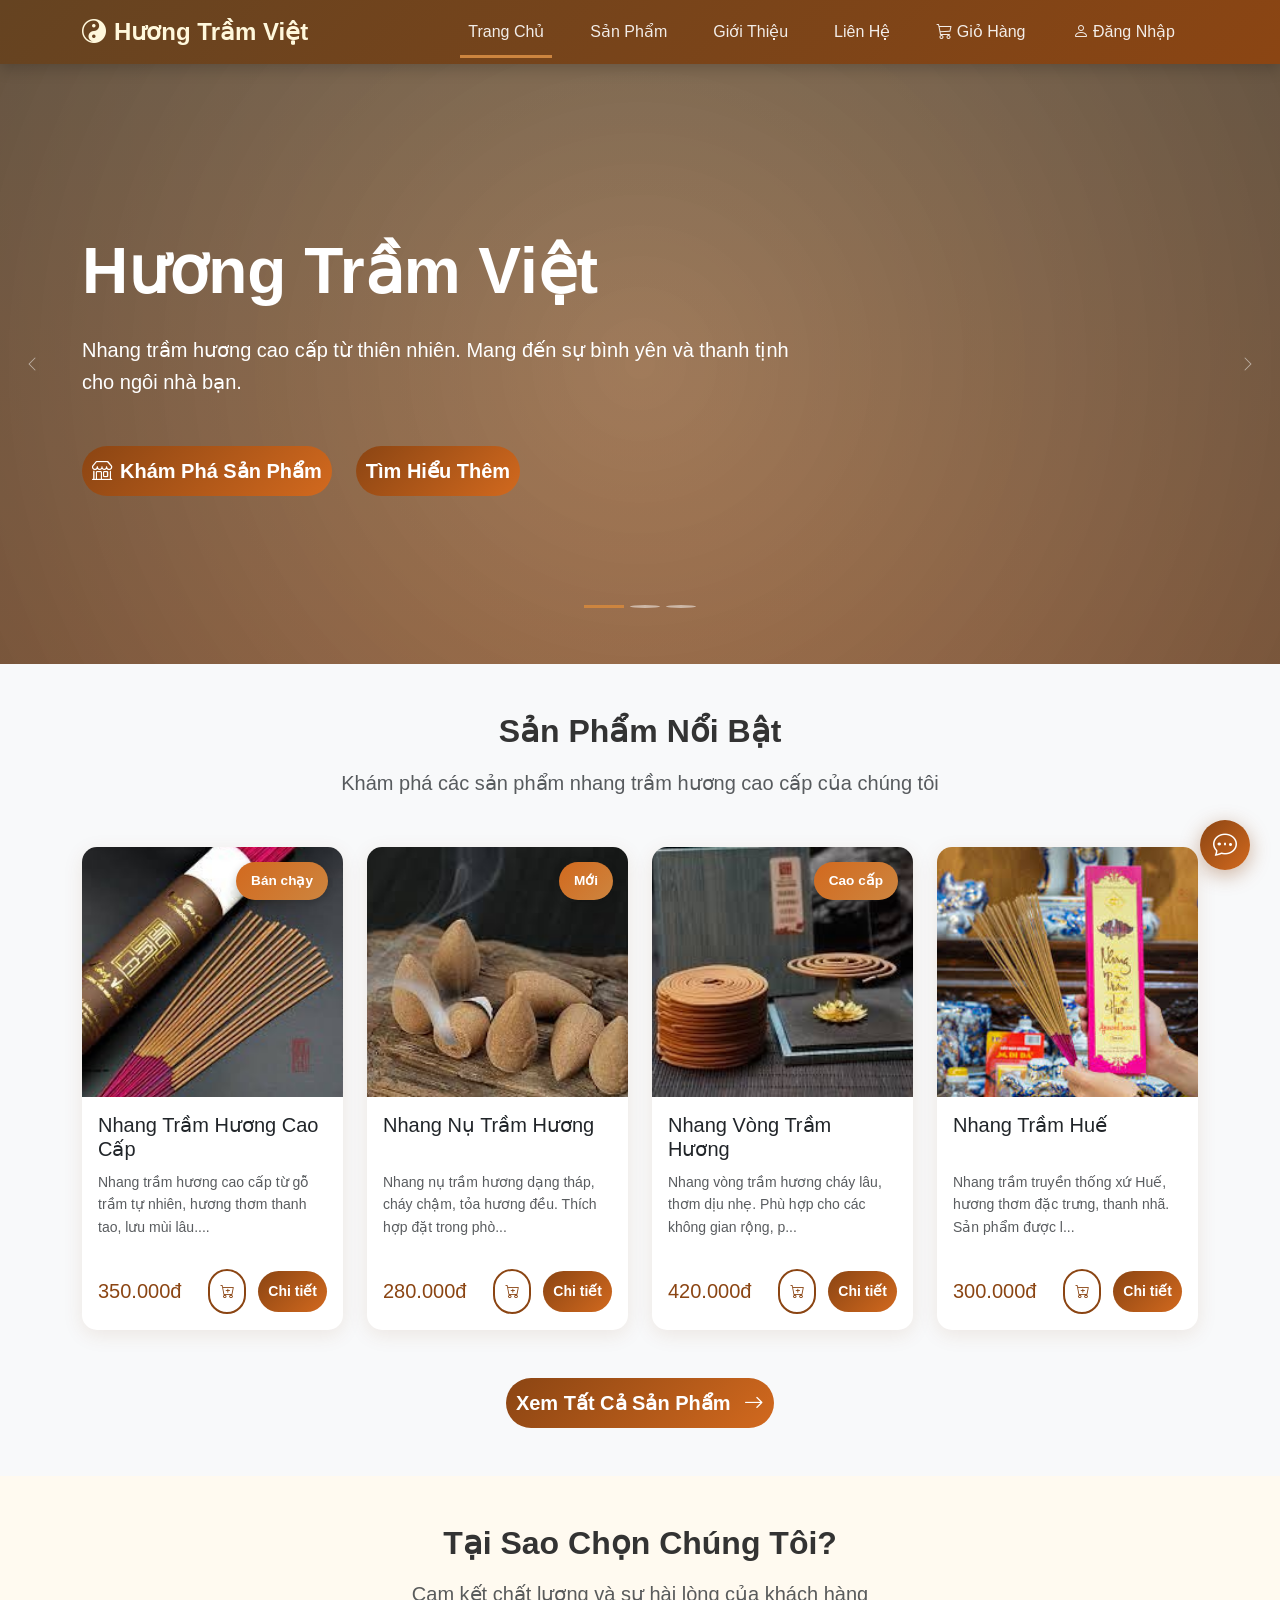
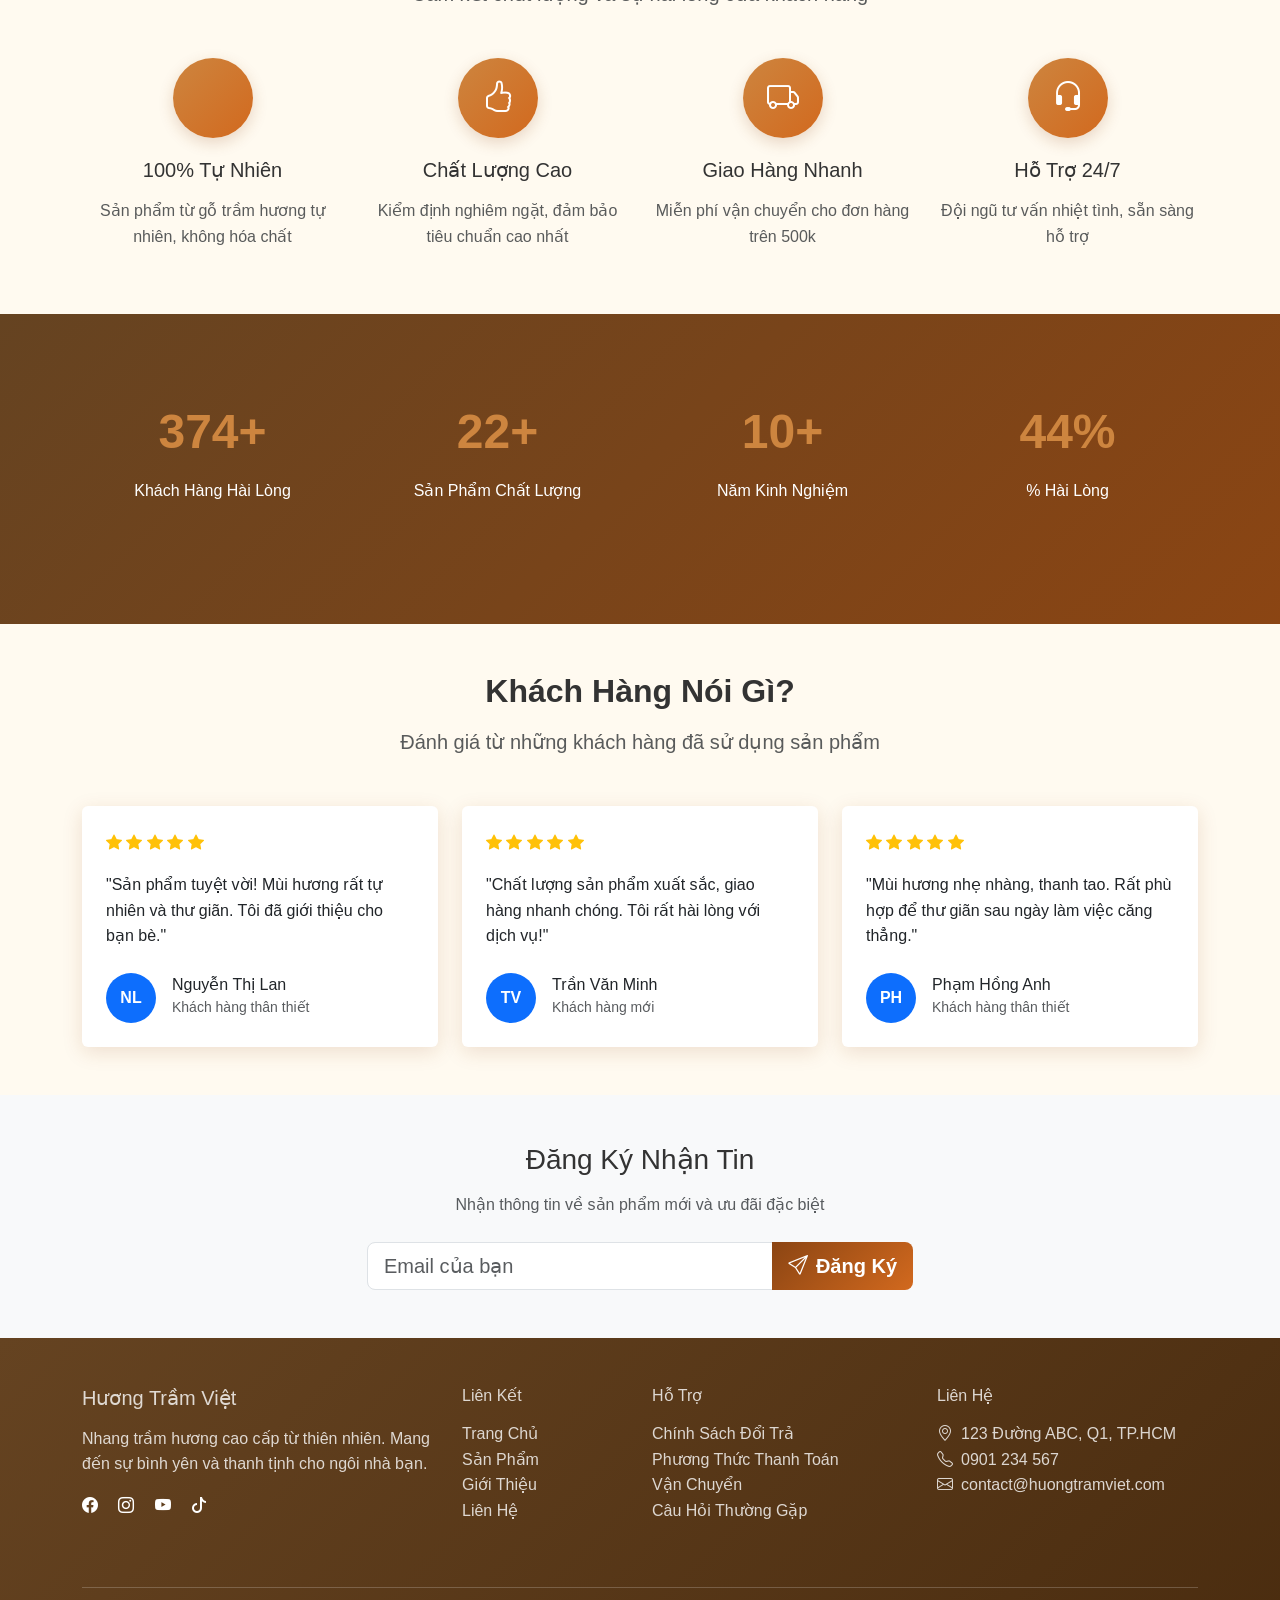
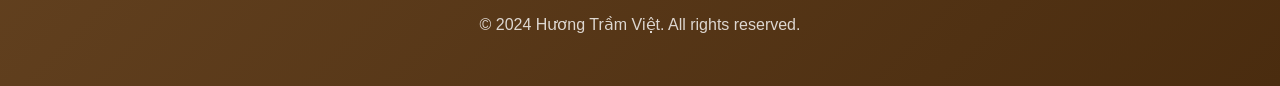
==== commit f579bf6c: "2.0" ====
--- a/index.html
+++ b/index.html
@@ -213,19 +213,19 @@
         <div class="container">
             <div class="row text-center">
                 <div class="col-md-3 mb-4">
-                    <div class="stat-number counter" data-target="1000">0</div>
+                    <div class="stat-number counter" data-target="1000" data-suffix="+">0</div>
                     <p class="mt-2">Khách Hàng Hài Lòng</p>
                 </div>
                 <div class="col-md-3 mb-4">
-                    <div class="stat-number counter" data-target="50">0</div>
+                    <div class="stat-number counter" data-target="50" data-suffix="+">0</div>
                     <p class="mt-2">Sản Phẩm Chất Lượng</p>
                 </div>
                 <div class="col-md-3 mb-4">
-                    <div class="stat-number counter" data-target="10">0</div>
+                    <div class="stat-number counter" data-target="10" data-suffix="+">0</div>
                     <p class="mt-2">Năm Kinh Nghiệm</p>
                 </div>
                 <div class="col-md-3 mb-4">
-                    <div class="stat-number counter" data-target="99">0</div>
+                    <div class="stat-number counter" data-target="99" data-suffix="%">0</div>
                     <p class="mt-2">% Hài Lòng</p>
                 </div>
             </div>
@@ -431,5 +431,15 @@
     <script src="js/common.js"></script>
     <script src="js/index.js"></script>
     <script src="js/chatbox.js"></script>
+
+    <!-- Toast Notification -->
+    <div class="position-fixed bottom-0 end-0 p-3" style="z-index:9999">
+        <div id="toastMsg" class="toast align-items-center text-bg-success border-0" role="alert">
+            <div class="d-flex">
+                <div class="toast-body" id="toastText"></div>
+                <button type="button" class="btn-close btn-close-white me-2 m-auto" data-bs-dismiss="toast"></button>
+            </div>
+        </div>
+    </div>
 </body>
 </html>
